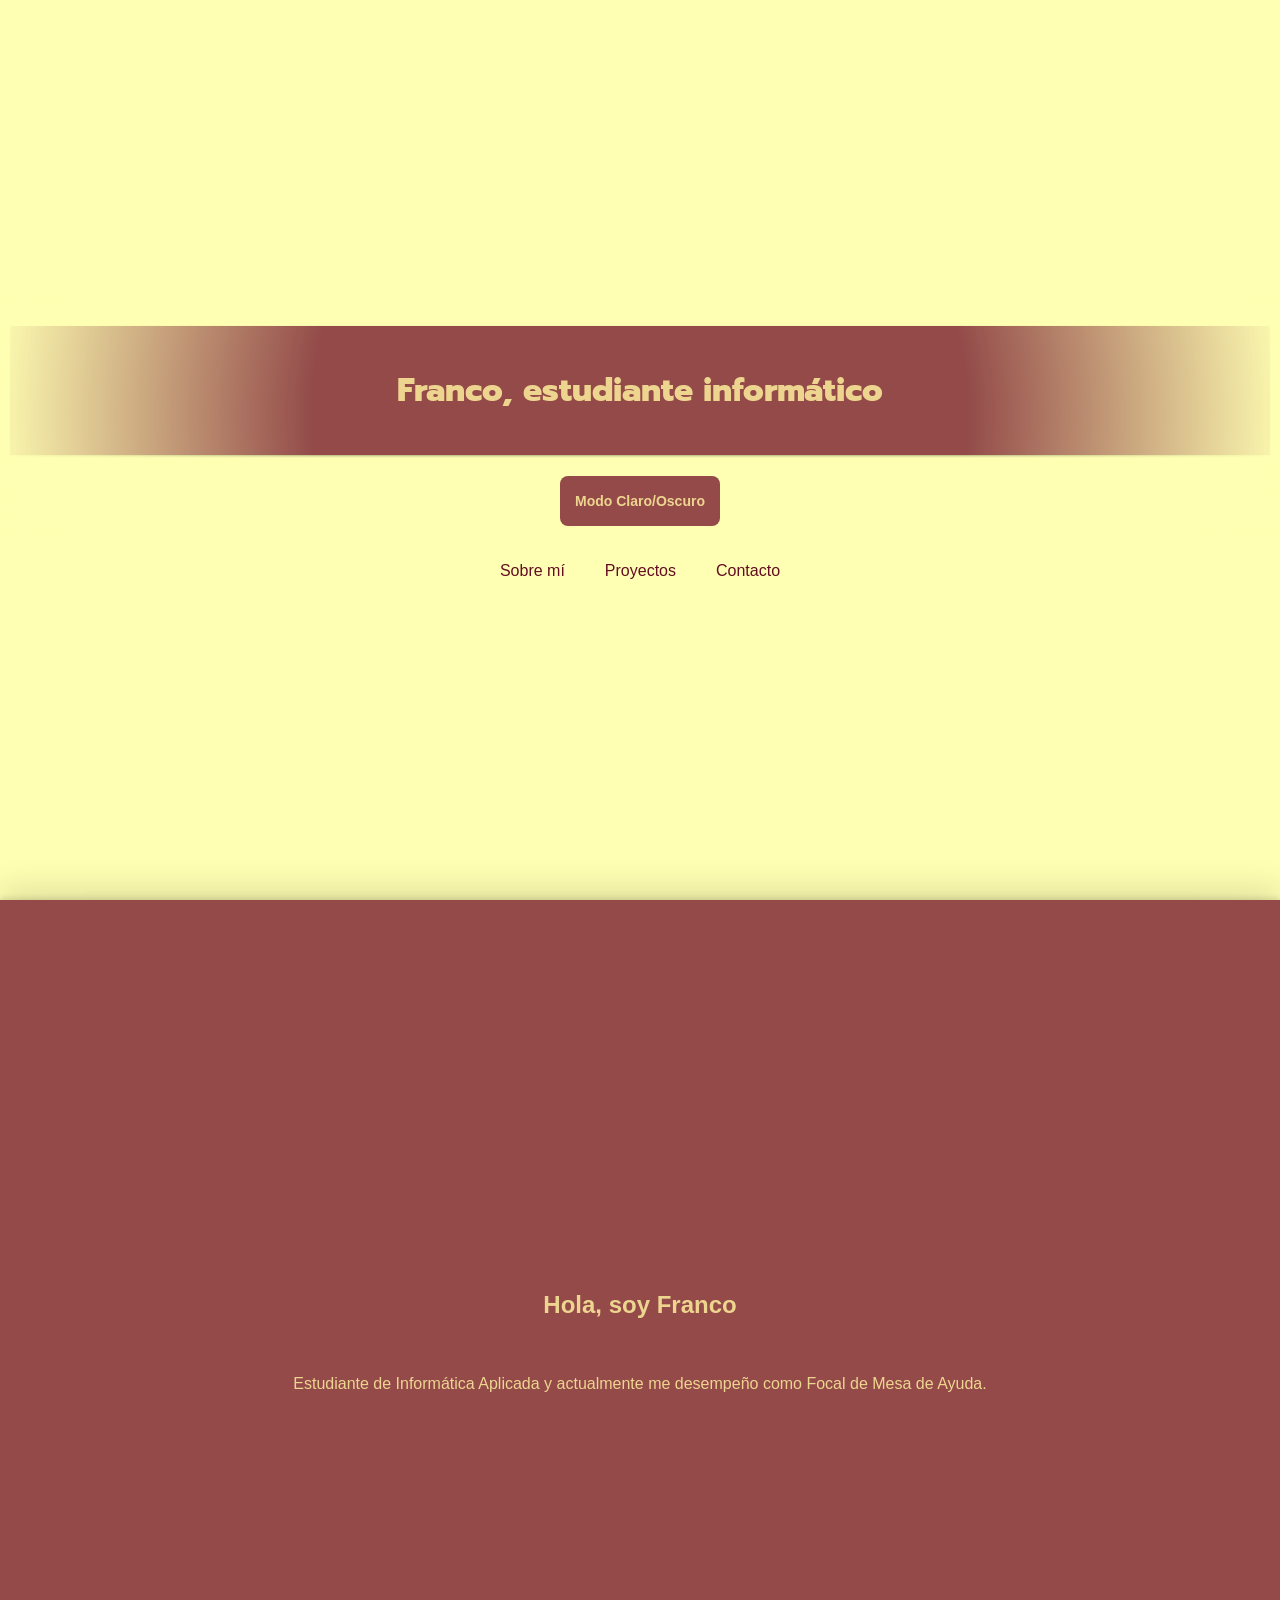
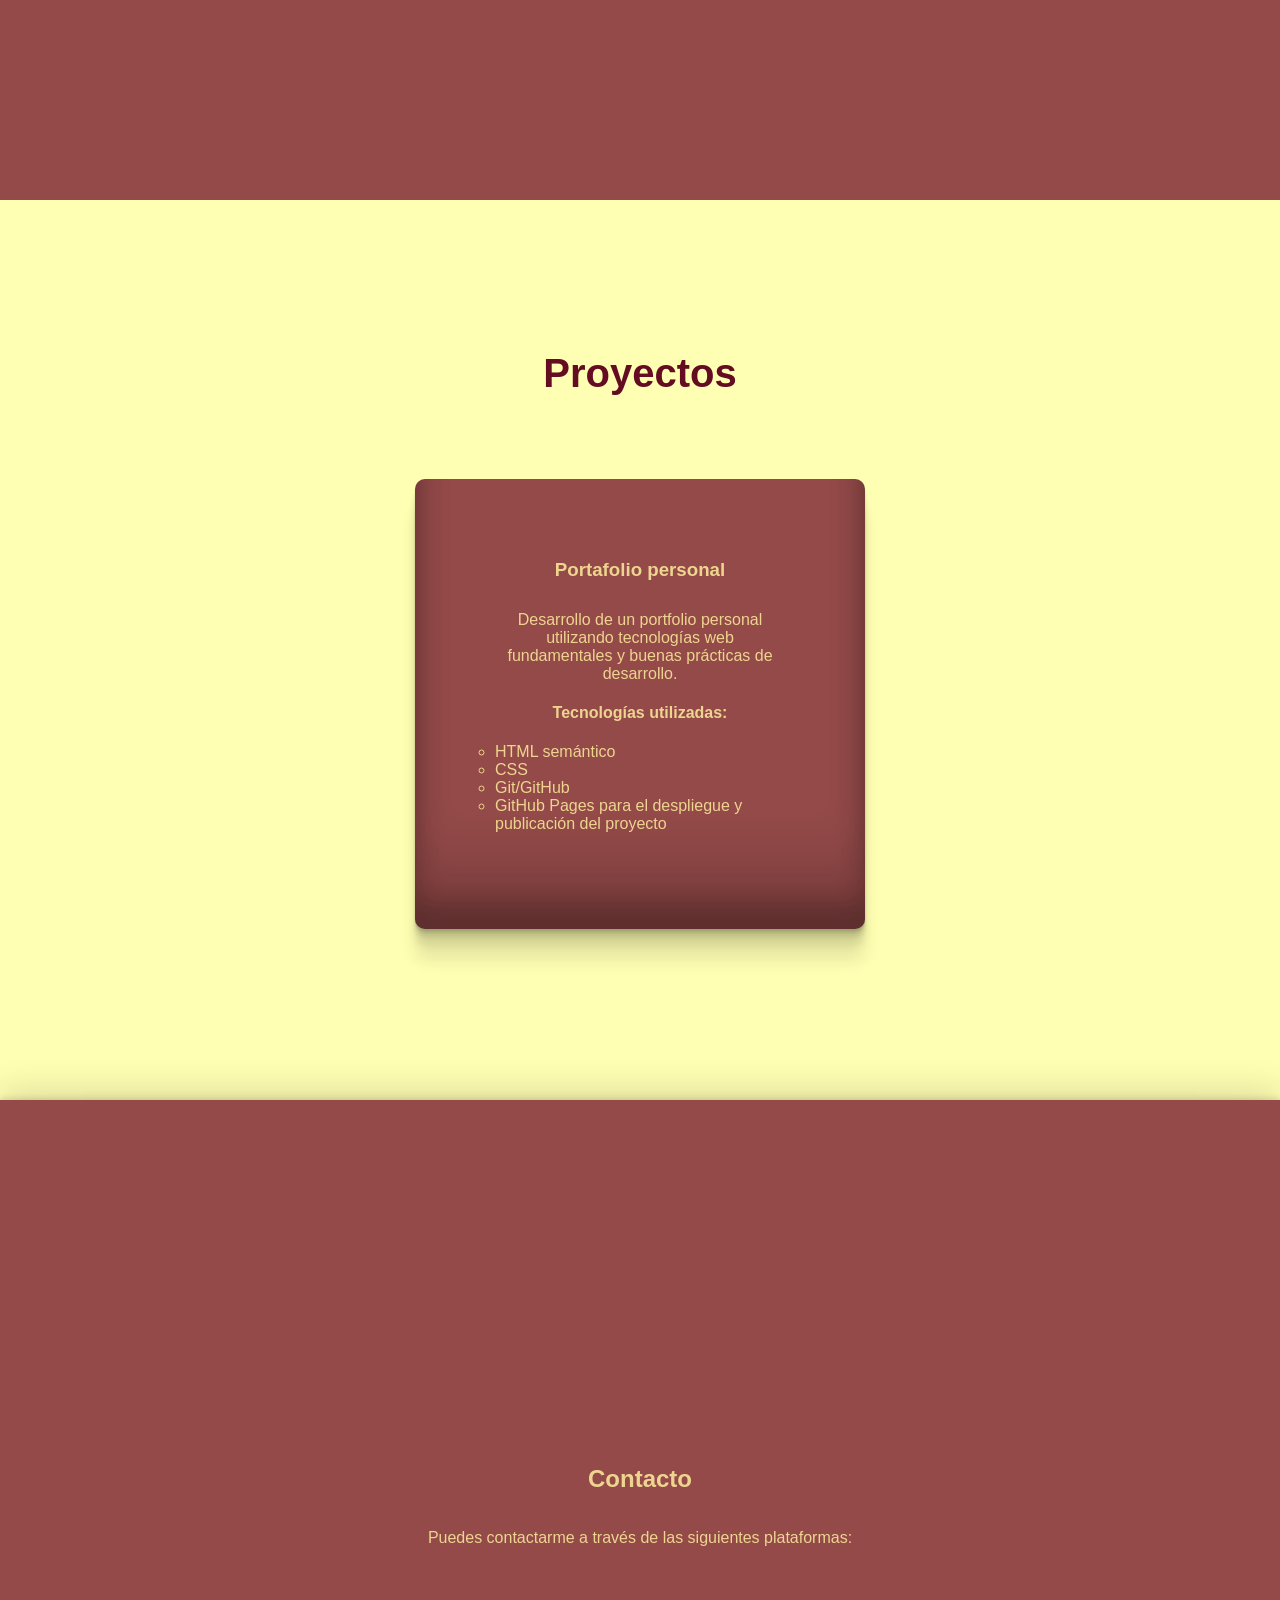
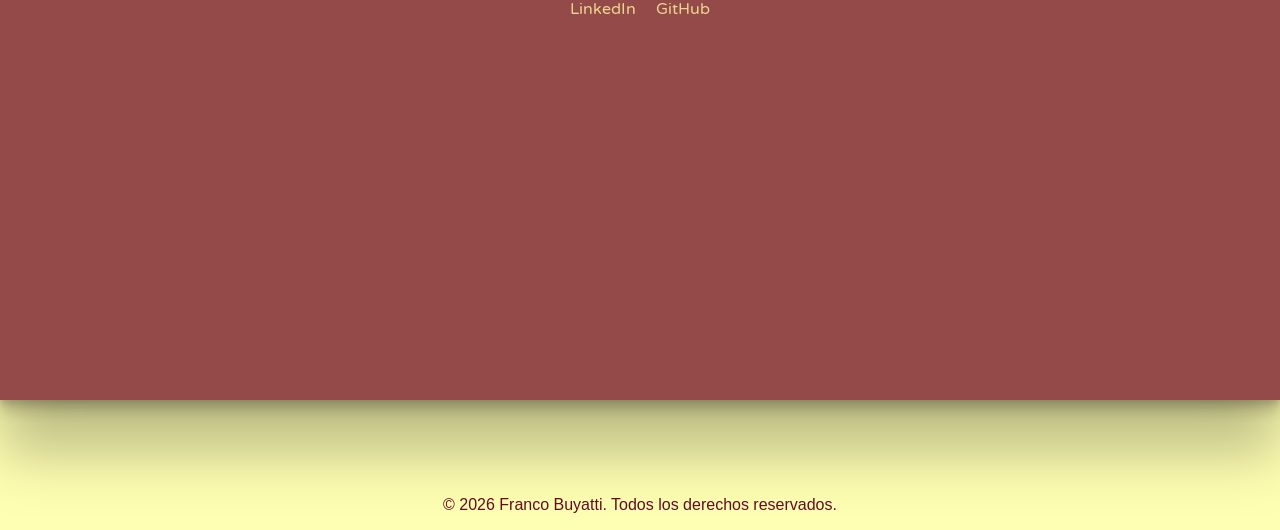
==== index.html @ ddf2a50f "Cambio de paleta de colores, posiciones staticas para secciones" ====
<!DOCTYPE html>
<html lang="es">

<head>
    <meta charset="UTF-8">
    <meta name="viewport" content="width=device-width, initial-scale=1.0">
    <title>FBuya</title>
    <link rel="stylesheet" href="https://cdnjs.cloudflare.com/ajax/libs/font-awesome/6.4.0/css/all.min.css">
    <link rel="preconnect" href="https://fonts.googleapis.com">
    <link rel="preconnect" href="https://fonts.gstatic.com" crossorigin>
    <link href="https://fonts.googleapis.com/css2?family=Prompt:ital,wght@0,100;0,200;0,300;0,400;0,500;0,600;0,700;0,800;0,900;1,100;1,200;1,300;1,400;1,500;1,600;1,700;1,800;1,900&family=Send+Flowers&display=swap" rel="stylesheet">
    
    <link rel="preconnect" href="https://fonts.googleapis.com">
<link rel="preconnect" href="https://fonts.gstatic.com" crossorigin>
<link href="https://fonts.googleapis.com/css2?family=Varela+Round&display=swap" rel="stylesheet">

    <link rel="stylesheet" href="styles.css">
    <script src="script.js" defer></script>
</head>

<body>
    <div class="inicio">
        <header>
            <h1>Franco, estudiante informático</h1>
            <button id="claro-oscuro">Modo Claro/Oscuro</button>
        </header>
        <nav class="nav">
            <ul class="nav-links">
                <li><a href="#about">Sobre mí</a></li>
                <li><a href="#projects">Proyectos</a></li>
                <li><a href="#contact">Contacto</a></li>
            </ul>
        </nav>
    </div>
    <main>
        <div class="sobre-mi">
            <section id="about">
                <h2>Hola, soy Franco</h2>
                <p>Estudiante de Informática Aplicada y actualmente me desempeño como Focal de Mesa de Ayuda.</p>
            </section>
        </div>

        <section id="projects">
                <h2>Proyectos</h2>
            <article class="project">
                <h3>Portafolio personal</h3>
                <p>Desarrollo de un portfolio personal utilizando tecnologías web fundamentales y buenas prácticas de desarrollo.</p>
                <h4>Tecnologías utilizadas:</h4>
                <ul class="lista-tecnologias">
                    <li>HTML semántico</li>
                    <li>CSS</li>
                    <li>Git/GitHub</li> 
                    <li>GitHub Pages para el despliegue y publicación del proyecto</li>
                </ul>
            </article>
        </section>

        <section id="contact">
            <h2>Contacto</h2>
            <p>Puedes contactarme a través de las siguientes plataformas:</p>
            <ul class="contact-links">
                <li><a href="https://www.linkedin.com/in/francobuyatti/" target="_blank" rel="noopener noreferrer" > LinkedIn</a></li>
                <li><a href="https://github.com/FBuya" target="_blank" rel="noopener noreferrer"> GitHub</a></li>
            </ul>
        </section>
    </main>
    <footer>
        <p>&copy; 2026 Franco Buyatti. Todos los derechos reservados.</p>
    </footer>
</body>

</html>
---- styles.css ----
*,
*::before,
*::after {
    box-sizing: border-box;
}

:root{
    --verde-medio: #934A49;
    --verde-oscuro: #934A49;
    --verde-muy-oscuro: #640C22;
    
    --color-fondo: #FFFFB3;
    --color-texto: #EED58F;
}

.varela-round-regular {
  font-family: "Varela Round", sans-serif;
  font-weight: 400;
  font-style: normal;
}

html{
    scroll-behavior:smooth;
}

body::-webkit-scrollbar {
    width: 7px;
}

body::-webkit-scrollbar-thumb {
    background: var(--verde-oscuro);
    
}

body {
    font-family: "Helvetica Neue", Helvetica, Arial, sans-serif;
    margin: 0;
    background-color: var(--color-fondo);
    color: var(--color-texto);
}

body.modo-oscuro {
    --color-fondo: #241415;
    --color-texto: #EED58F;

    --verde-medio: #74383A;
    --verde-oscuro: #4F2027;
    --verde-muy-oscuro: #EED58F;
}


/* CSS */
#claro-oscuro {
  background-color: var(--verde-medio);
  border-radius: 8px;
  border-width: 0;
  color: var(--color-texto);
  cursor: pointer;
  display: inline-block;
  font-size: 14px;
  font-weight: 600;
  line-height: 20px;
  list-style: none;
  margin: 0;
  padding: 15px;
  text-align: center;
  transition: all 200ms;
  vertical-align: baseline;
  white-space: nowrap;
  user-select: none;
  -webkit-user-select: none;
  touch-action: manipulation;
}

.inicio{
    display: flex;
    flex-direction: column;
    justify-content: center;
    min-height: 100vh;
    position: sticky;
    top: 0;
    z-index: 1;
    
}

header h1{
    font-family: "Prompt", sans-serif;
    font-weight: 800;
    font-style: normal;
    box-shadow: rgba(0, 0, 0, 0.12) 0px 1px 3px, rgba(0, 0, 0, 0.24) 0px 1px 2px;
    border-radius: 0px;
    padding: 40px;
    background-color: var(--verde-medio);
    width: 100%;
}



header {
    padding: 10px;
    text-align: center;
    

    backdrop-filter: blur(2px); /*Desenfoque del fondo*/
    -webkit-backdrop-filter: blur(2px); /*Desenfoque del fondo para Safari*/
    -webkit-mask-image: radial-gradient(circle, black 50%, transparent 100%);
    mask-image: radial-gradient(circle, black 50%, transparent 100%);
    
}

nav ul {
    display: flex;
    justify-content: center;
    gap: 20px;
    padding: 0;
    list-style-type: none;
}

nav li {
    align-items: center;
    padding: 10px;
    transition: .18s ease;
    a{
        color: var(--verde-muy-oscuro);
    }
}

nav li:hover {
    transform: scale(1.05);
}

a{
    text-decoration: none;
    color: var(--color-texto);
}

/* Targeta */

.sobre-mi{
    display: flex;
    flex-direction: column;
    align-items: center;
    width: 100%;
    box-shadow: rgba(0, 0, 0, 0.25) 0px 54px 55px, rgba(0, 0, 0, 0.12) 0px -12px 30px, rgba(0, 0, 0, 0.12) 0px 4px 6px, rgba(0, 0, 0, 0.17) 0px 12px 13px, rgba(0, 0, 0, 0.09) 0px -3px 5px;
    background-color: var(--verde-medio);
    position: sticky;
    top: 0;
    z-index: 2;

}

#about{
    display: flex;
    flex-direction: column;
    align-items: center;
    justify-content: center;
    min-height: 100vh;
    text-align: center;
    
    
}

#about p{
    padding: 20px;
}

#projects{
    display: flex;
    flex-direction: column;
    align-items: center;
    justify-content: center;
    min-height: 100vh;
    background-color: var(--color-fondo);
    position: sticky;
    top: 0;
    z-index: 3;
    h2{
        font-size:40px;
        color: var(--verde-muy-oscuro);
    }
    
}

#projects .project {
    text-align: center;
    margin: 50px;
    padding: 80px;
    border-radius: 10px;
    box-shadow: rgba(0, 0, 0, 0.17) 0px -23px 25px 0px inset, rgba(0, 0, 0, 0.15) 0px -36px 30px 0px inset, rgba(0, 0, 0, 0.1) 0px -79px 40px 0px inset, rgba(0, 0, 0, 0.06) 0px 2px 1px, rgba(0, 0, 0, 0.09) 0px 4px 2px, rgba(0, 0, 0, 0.09) 0px 8px 4px, rgba(0, 0, 0, 0.09) 0px 16px 8px, rgba(0, 0, 0, 0.09) 0px 32px 16px;
    max-width: 450px;
    background-color: var(--verde-medio);
    transform-style: preserve-3d;
    transition: transform 0.2s ease, box-shadow 0.2s ease;
}

#projects .project:hover{
    transform: scale(1.02);
}

#projects h2{
    margin-top: 30px;
}

#projects .project h3 {
    margin-bottom: 30px;
    margin-top: 0;
}

#contact{
    display: flex;
    flex-direction: column;
    align-items: center;
    justify-content: center;
    text-align: center;
    min-height: 100vh;
    box-shadow: rgba(0, 0, 0, 0.25) 0px 54px 55px, rgba(0, 0, 0, 0.12) 0px -12px 30px, rgba(0, 0, 0, 0.12) 0px 4px 6px, rgba(0, 0, 0, 0.17) 0px 12px 13px, rgba(0, 0, 0, 0.09) 0px -3px 5px;
    background-color: var(--verde-medio);
    position: sticky;
    top: 0;
    z-index: 4;
}

.contact-links {
    display: flex;
    align-items: center;
    justify-content: center;
    list-style-type: none;
    padding: 20px;
}

.contact-links li {
    margin: 0 10px;
    transition: .18s ease;
    font-family: "Varela Round", sans-serif;
    font-weight: 400;
    font-style: normal;
    transition: background-position-x 0.9s linear;

}


.contact-links li:hover{
    transform: scale(1.05);
}

.lista-tecnologias{
    text-align: left;
    list-style-type:circle;
    padding: 0;
}


footer {
    text-align: center;
    padding-top: 80px;
    color: var(--verde-muy-oscuro);
}
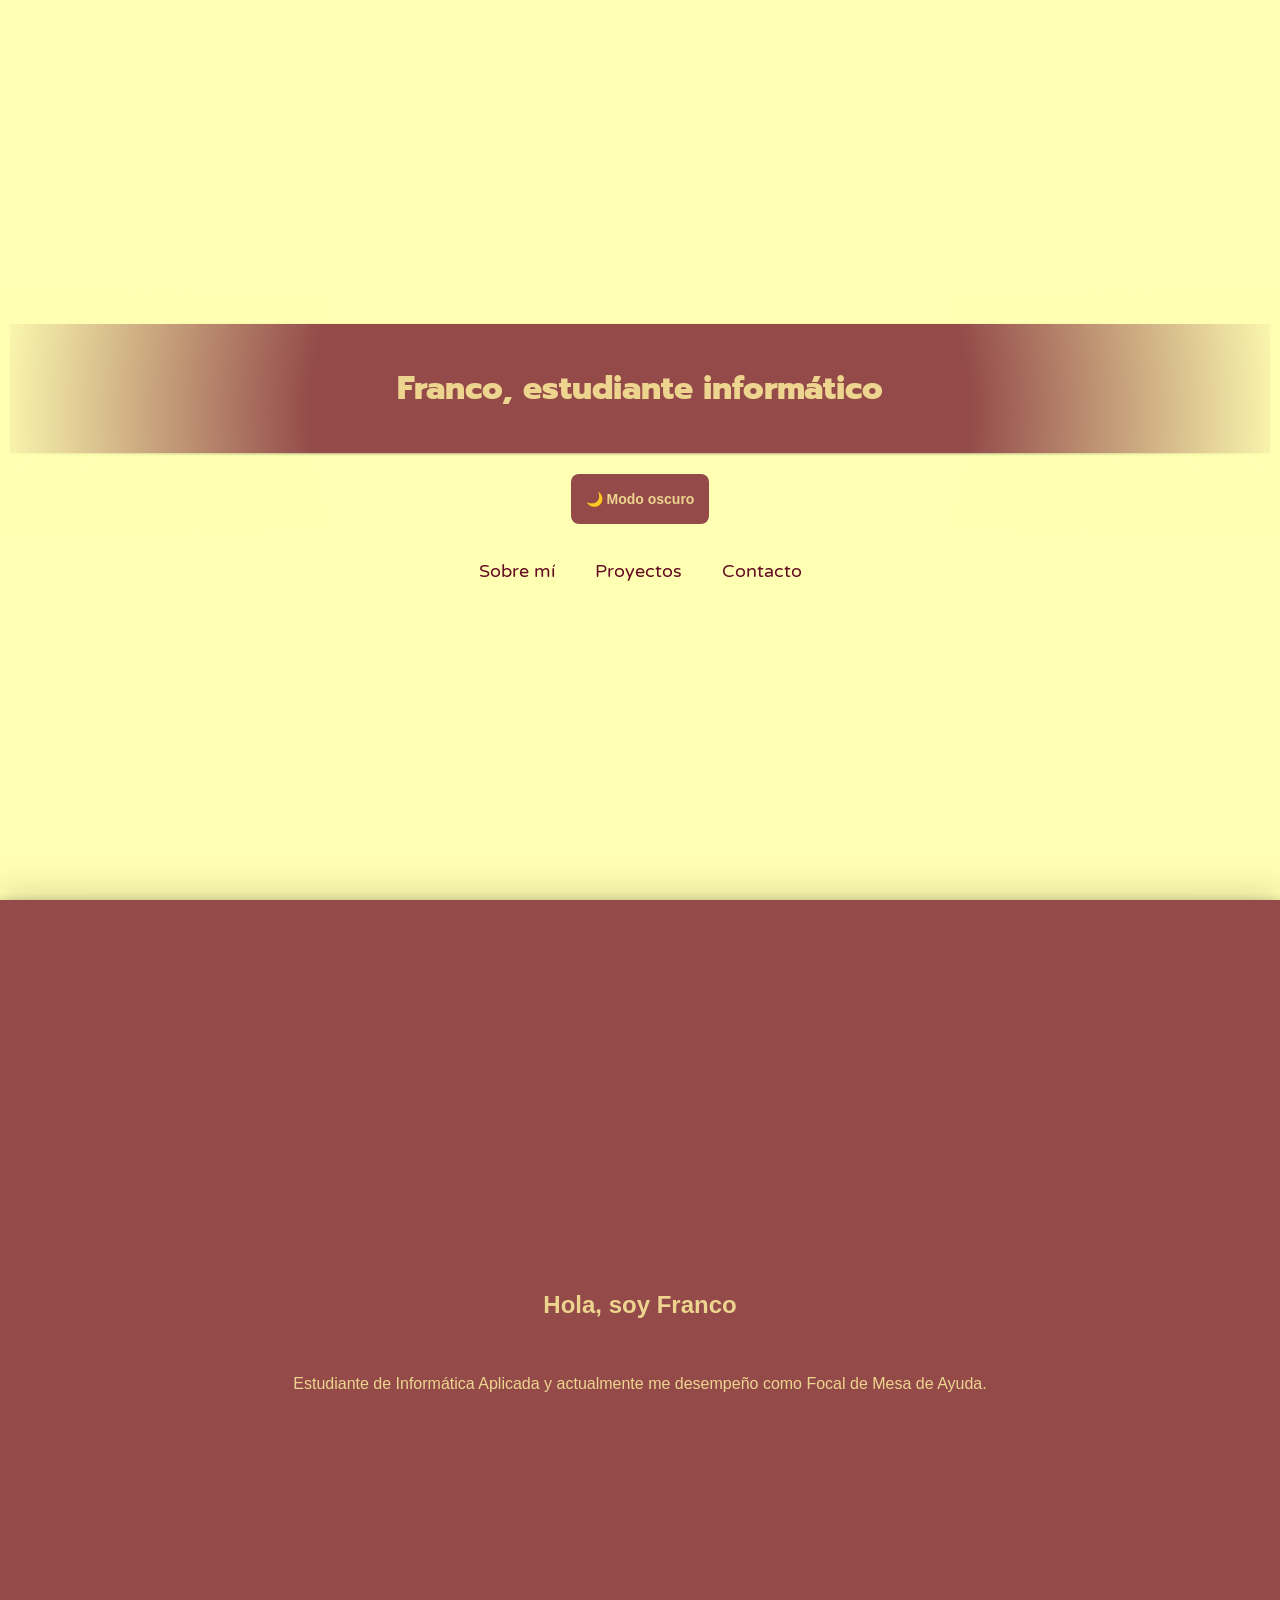
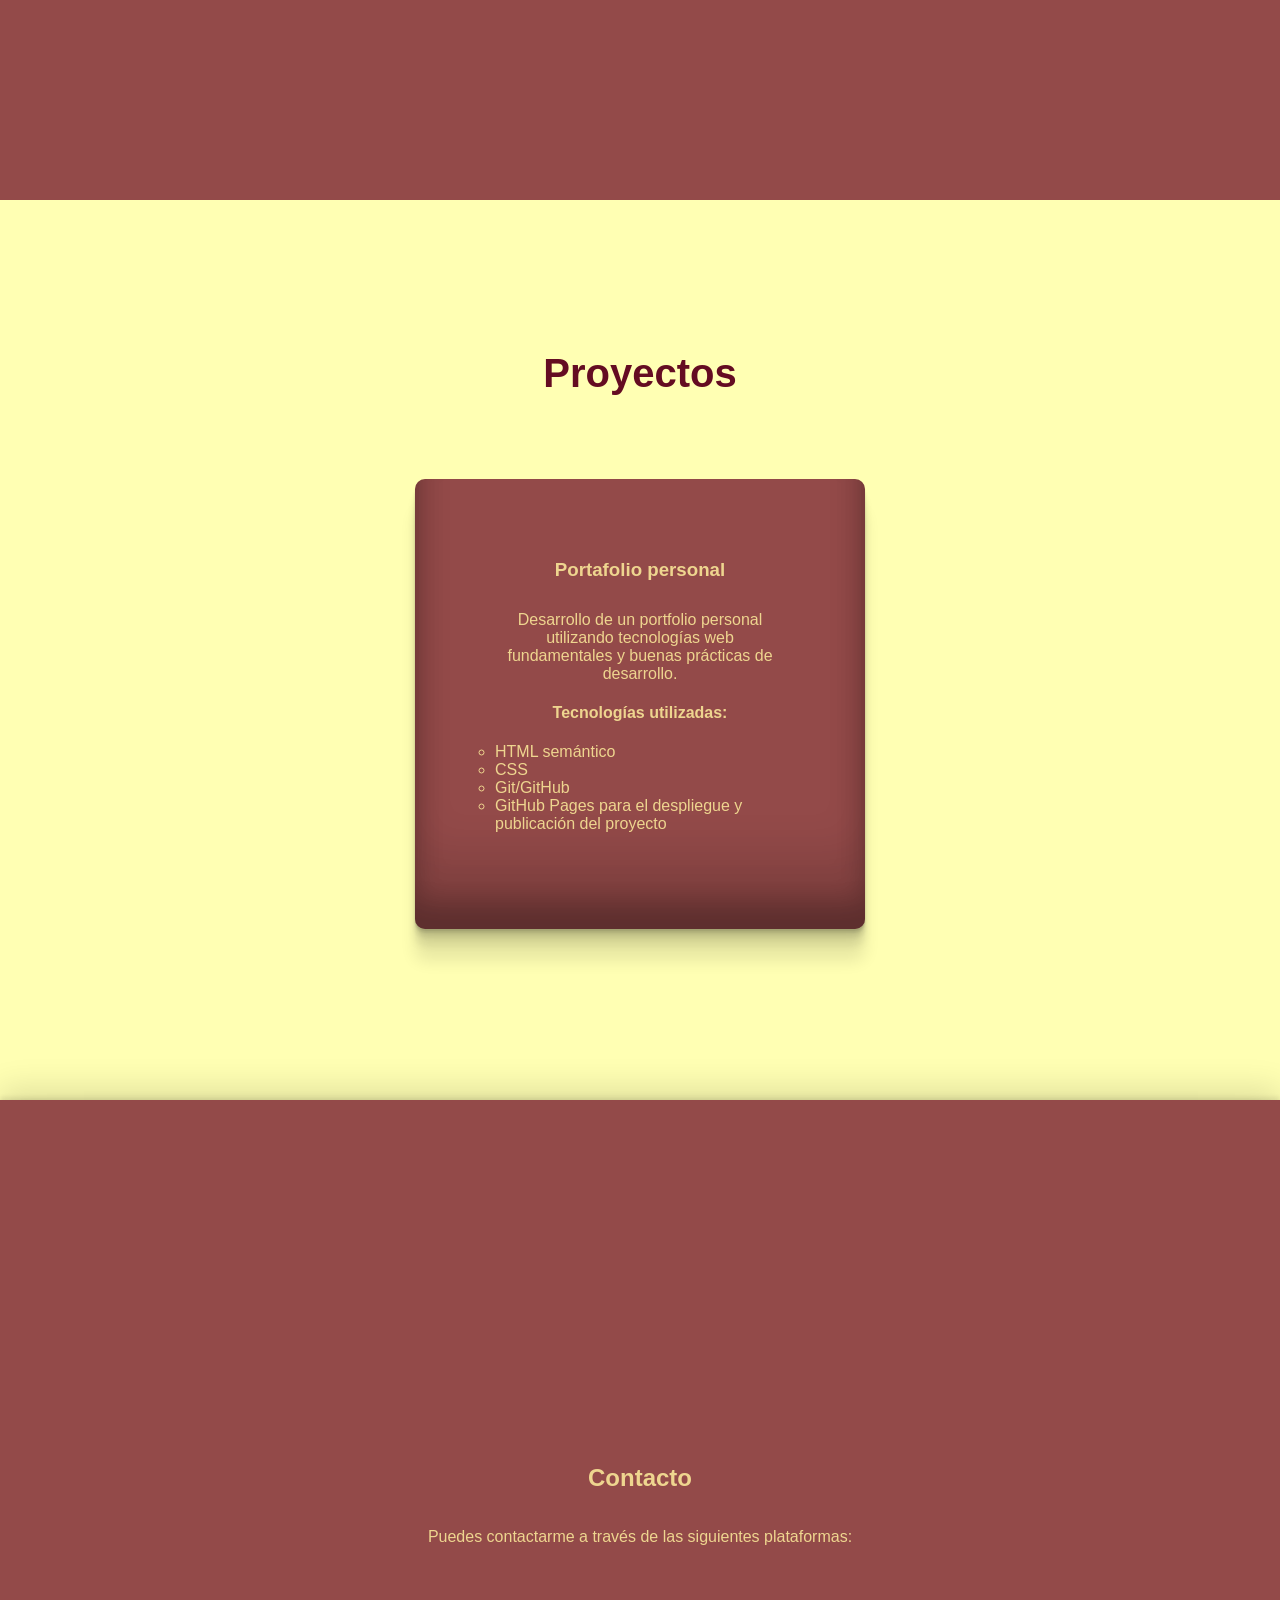
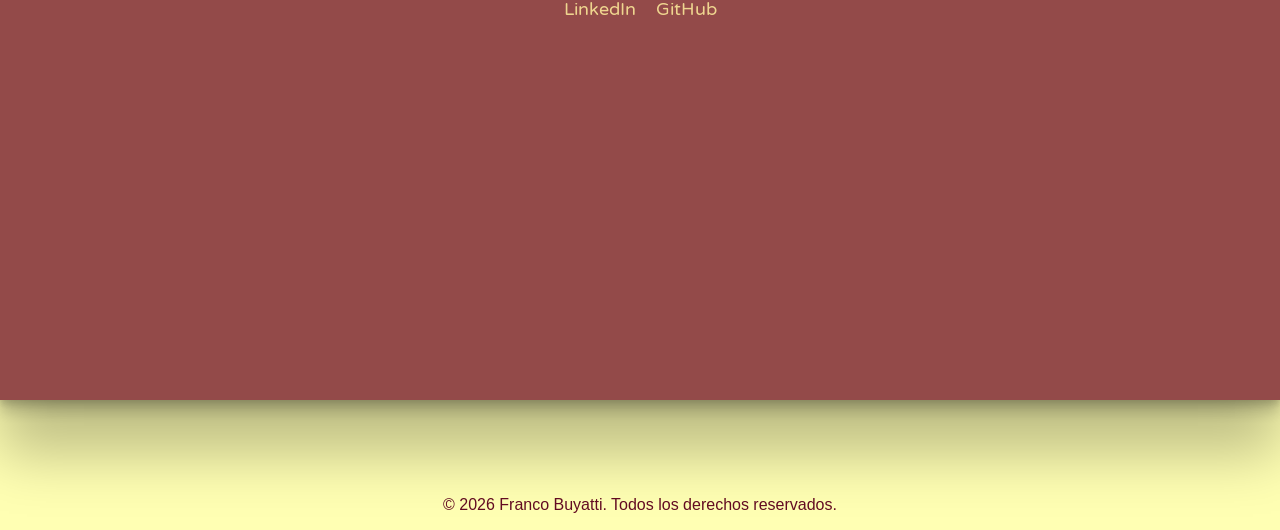
==== commit 44b793e6: "Mejora boton de modo oscuro y correcciones de styles" ====
--- a/index.html
+++ b/index.html
@@ -22,7 +22,7 @@
     <div class="inicio">
         <header>
             <h1>Franco, estudiante informático</h1>
-            <button id="claro-oscuro">Modo Claro/Oscuro</button>
+            <button id="claro-oscuro">🌙 Modo Oscuro</button>
         </header>
         <nav class="nav">
             <ul class="nav-links">
--- a/styles.css
+++ b/styles.css
@@ -117,21 +117,39 @@
 }
 
 nav li {
+    position: relative;
     align-items: center;
     padding: 10px;
-    transition: .18s ease;
-    a{
-        color: var(--verde-muy-oscuro);
-    }
-}
-
-nav li:hover {
-    transform: scale(1.05);
+}
+
+nav li::after {
+    content: "";
+    position: absolute;
+
+    bottom: 0;
+    left: 50%;
+    
+    width: 0;
+    height: 3px;
+
+    background-color: var(--verde-muy-oscuro);
+
+    transform: translateX(-50%);
+    transition: width 0.3s ease;
+}
+
+
+nav li:hover::after {
+    width: 100%;
 }
 
 a{
     text-decoration: none;
-    color: var(--color-texto);
+    color: var(--verde-muy-oscuro);
+    font-family: "Varela Round", sans-serif;
+    font-weight: 400;
+    font-style: normal;
+    font-size: 18px;
 }
 
 /* Targeta */
@@ -235,7 +253,10 @@
     font-weight: 400;
     font-style: normal;
     transition: background-position-x 0.9s linear;
-
+}
+
+.contact-links li a{
+    color: var(--color-texto);
 }
 
 
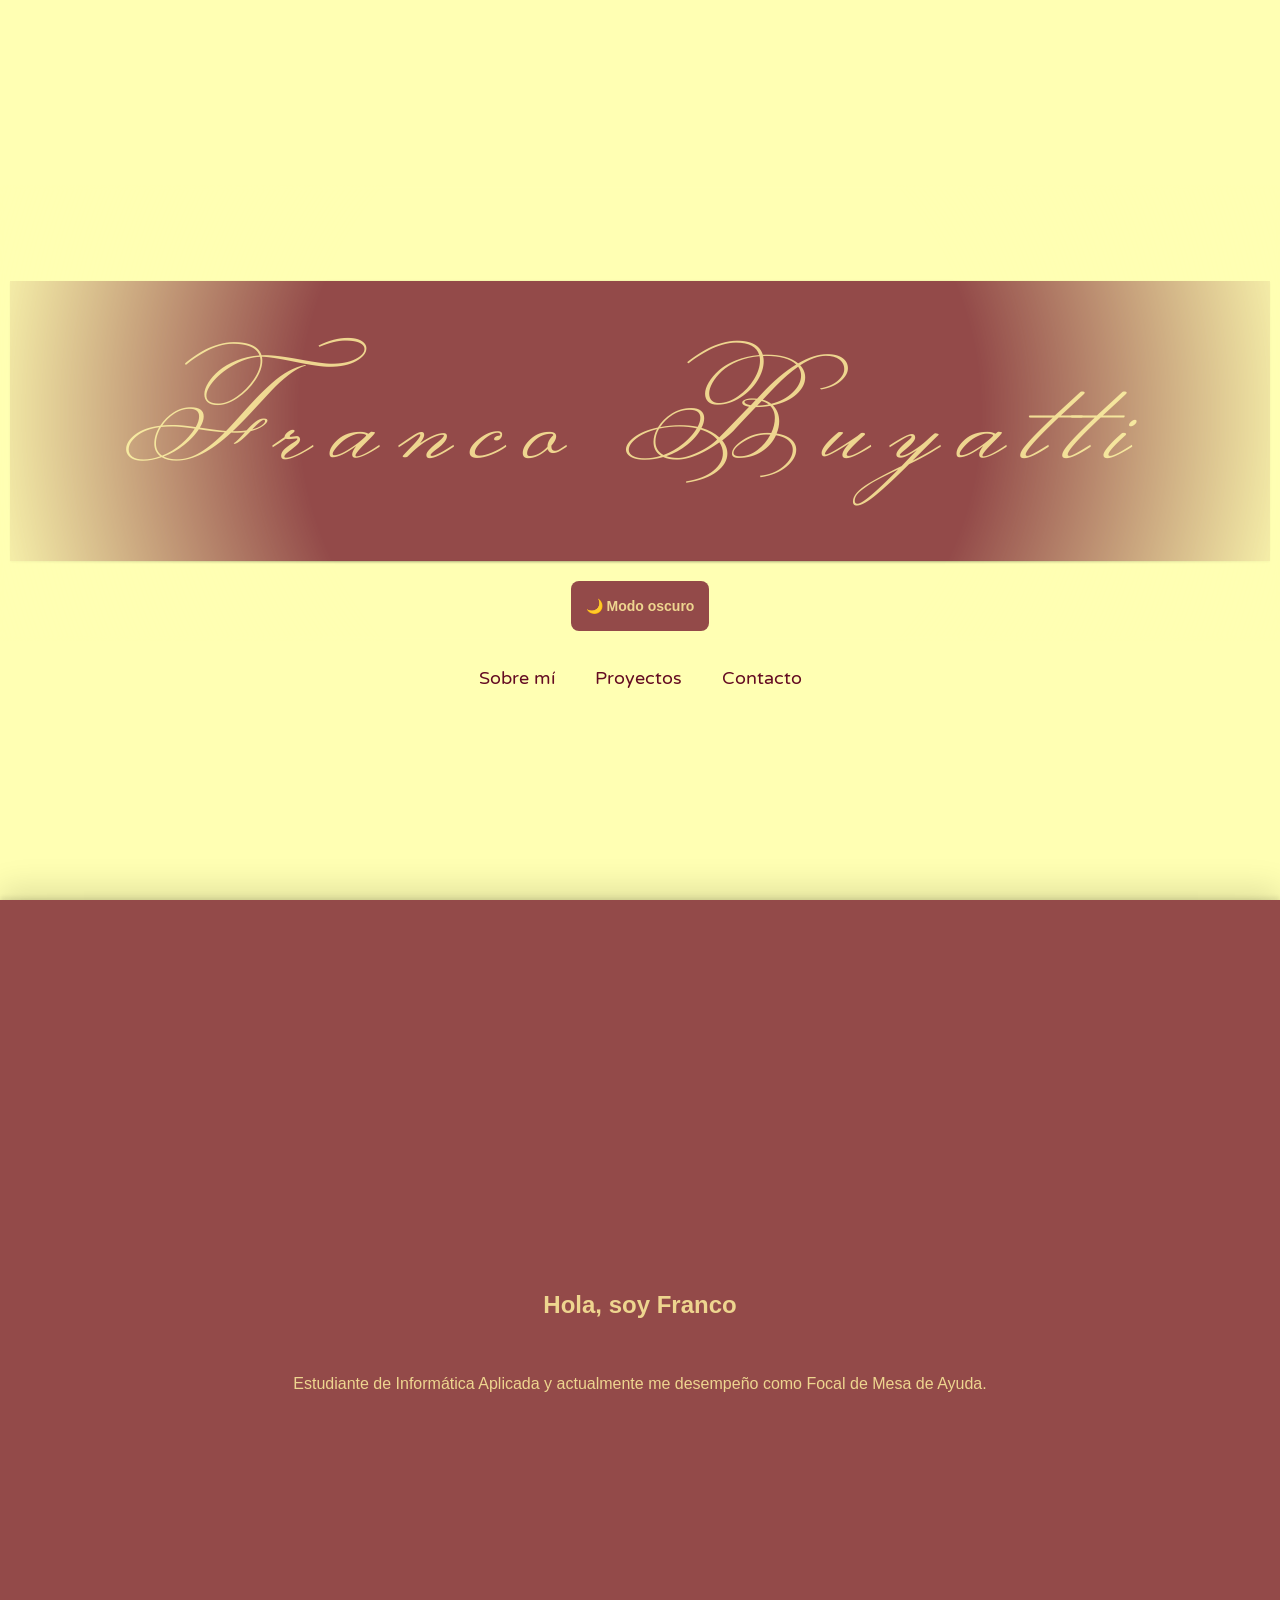
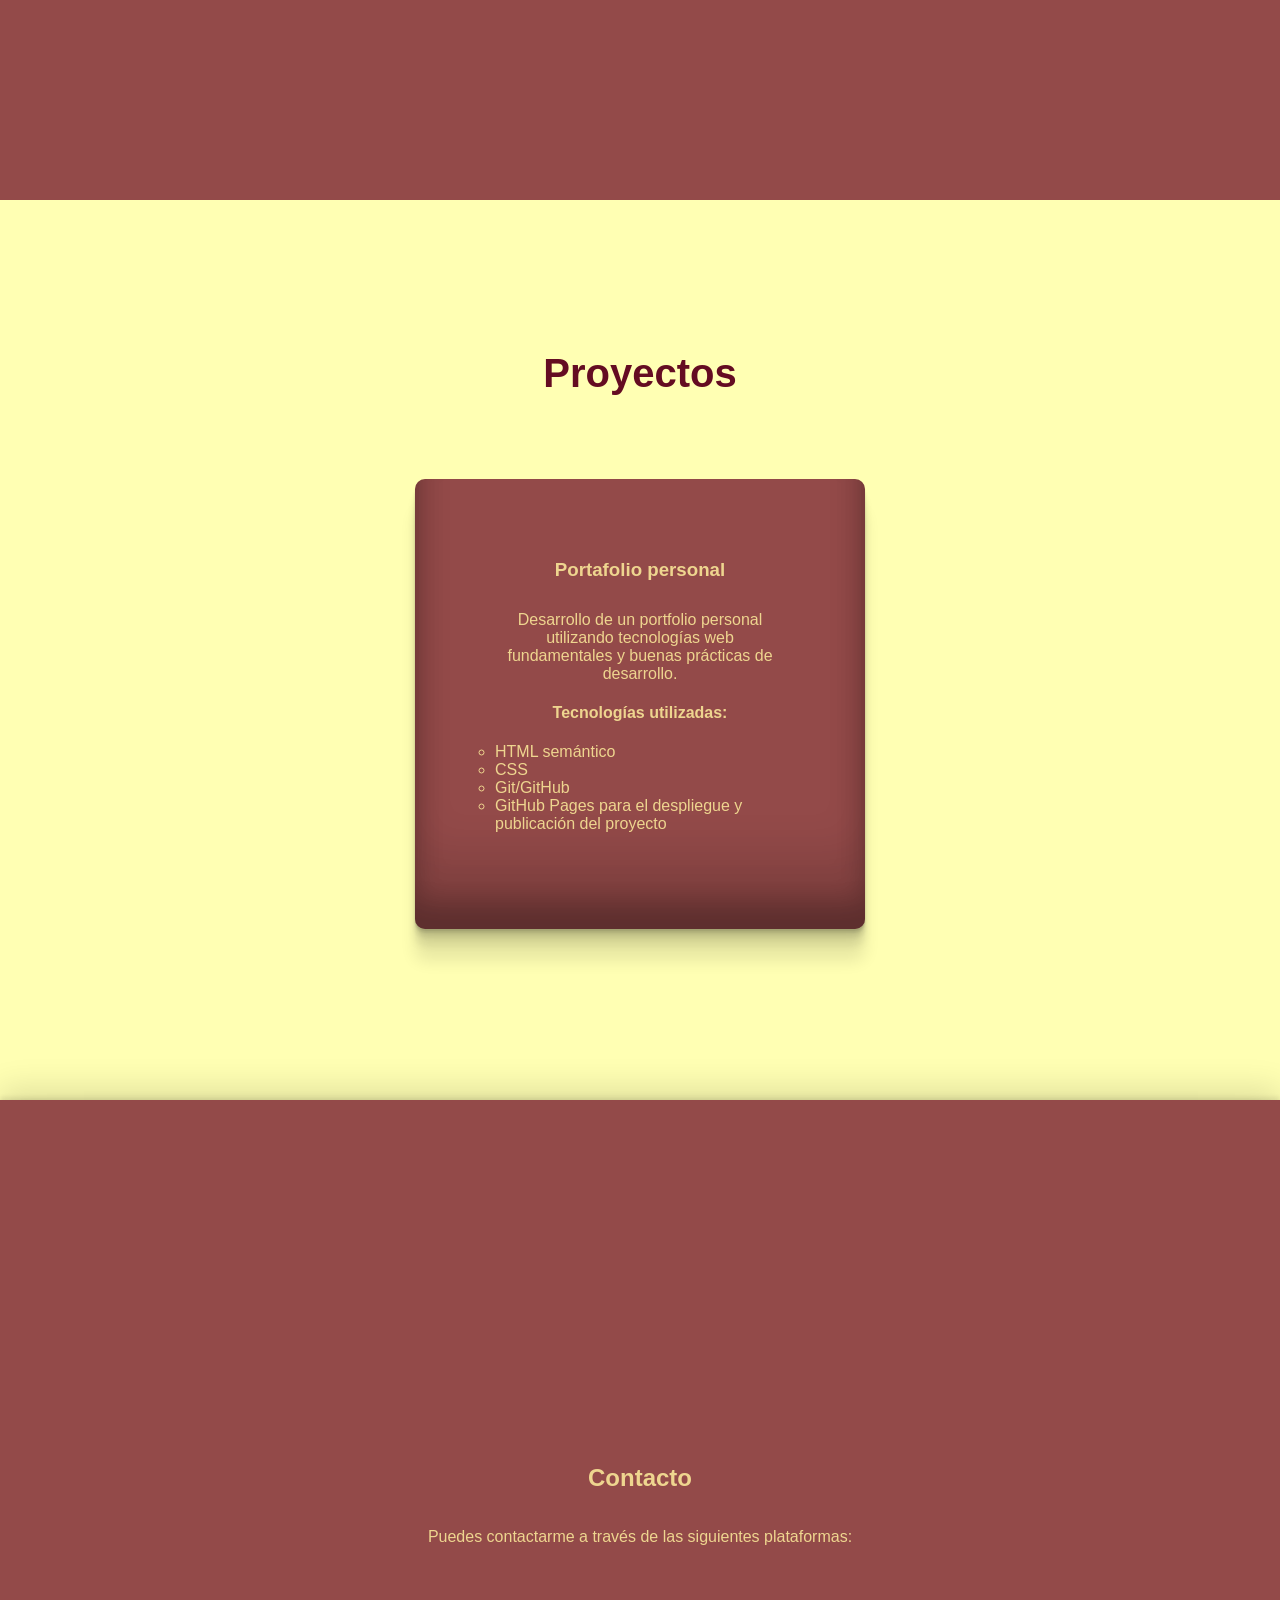
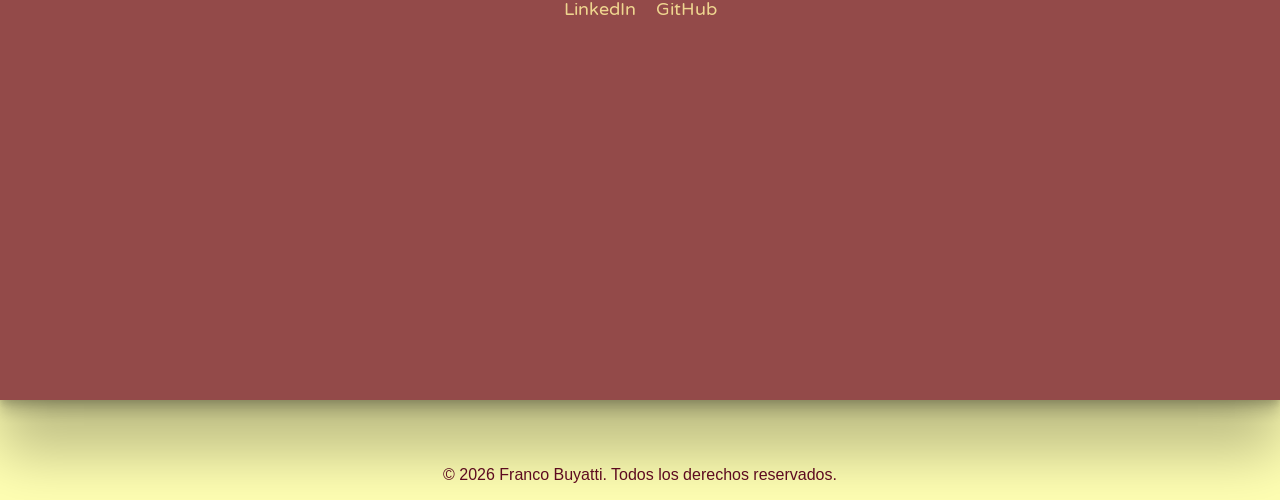
==== commit e7e45672: "Cambio de funte de titulo y corrección" ====
--- a/index.html
+++ b/index.html
@@ -9,10 +9,10 @@
     <link rel="preconnect" href="https://fonts.googleapis.com">
     <link rel="preconnect" href="https://fonts.gstatic.com" crossorigin>
     <link href="https://fonts.googleapis.com/css2?family=Prompt:ital,wght@0,100;0,200;0,300;0,400;0,500;0,600;0,700;0,800;0,900;1,100;1,200;1,300;1,400;1,500;1,600;1,700;1,800;1,900&family=Send+Flowers&display=swap" rel="stylesheet">
+    <link href="https://fonts.googleapis.com/css2?family=Varela+Round&display=swap" rel="stylesheet">
+    <link href="https://fonts.googleapis.com/css2?family=Miss+Fajardose&display=swap" rel="stylesheet">
+    <link href="https://fonts.googleapis.com/css2?family=Monsieur+La+Doulaise&display=swap" rel="stylesheet">
     
-    <link rel="preconnect" href="https://fonts.googleapis.com">
-<link rel="preconnect" href="https://fonts.gstatic.com" crossorigin>
-<link href="https://fonts.googleapis.com/css2?family=Varela+Round&display=swap" rel="stylesheet">
 
     <link rel="stylesheet" href="styles.css">
     <script src="script.js" defer></script>
@@ -21,7 +21,7 @@
 <body>
     <div class="inicio">
         <header>
-            <h1>Franco, estudiante informático</h1>
+            <h1>Franco  Buyatti</h1>
             <button id="claro-oscuro">🌙 Modo Oscuro</button>
         </header>
         <nav class="nav">
--- a/styles.css
+++ b/styles.css
@@ -77,21 +77,25 @@
     flex-direction: column;
     justify-content: center;
     min-height: 100vh;
-    position: sticky;
     top: 0;
     z-index: 1;
     
 }
 
+
+
 header h1{
-    font-family: "Prompt", sans-serif;
-    font-weight: 800;
+    font-family: "Monsieur La Doulaise", cursive;
+    font-size: 8rem;
+    font-weight: 100;
+    letter-spacing: 20px;
     font-style: normal;
     box-shadow: rgba(0, 0, 0, 0.12) 0px 1px 3px, rgba(0, 0, 0, 0.24) 0px 1px 2px;
     border-radius: 0px;
     padding: 40px;
     background-color: var(--verde-medio);
     width: 100%;
+    margin-bottom: 20px;
 }
 
 
@@ -273,6 +277,6 @@
 
 footer {
     text-align: center;
-    padding-top: 80px;
+    padding-top: 50px;
     color: var(--verde-muy-oscuro);
 }
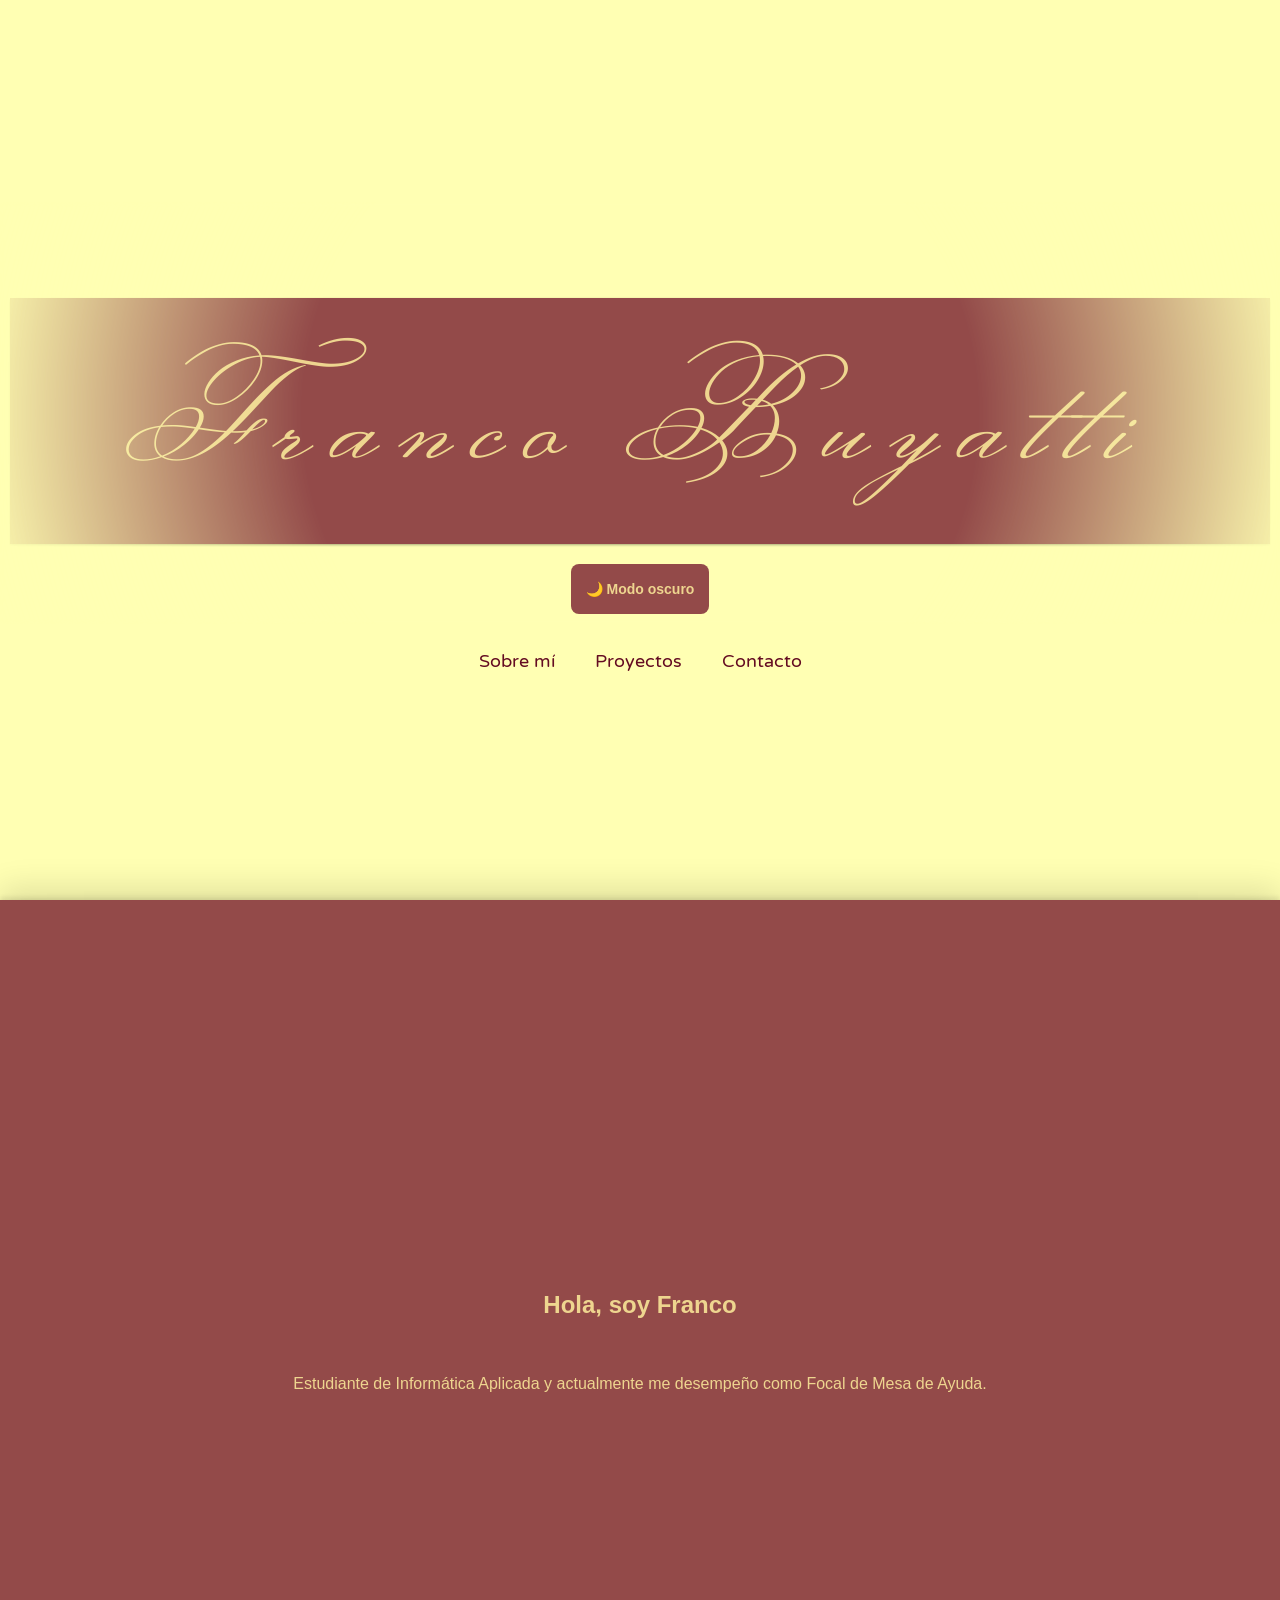
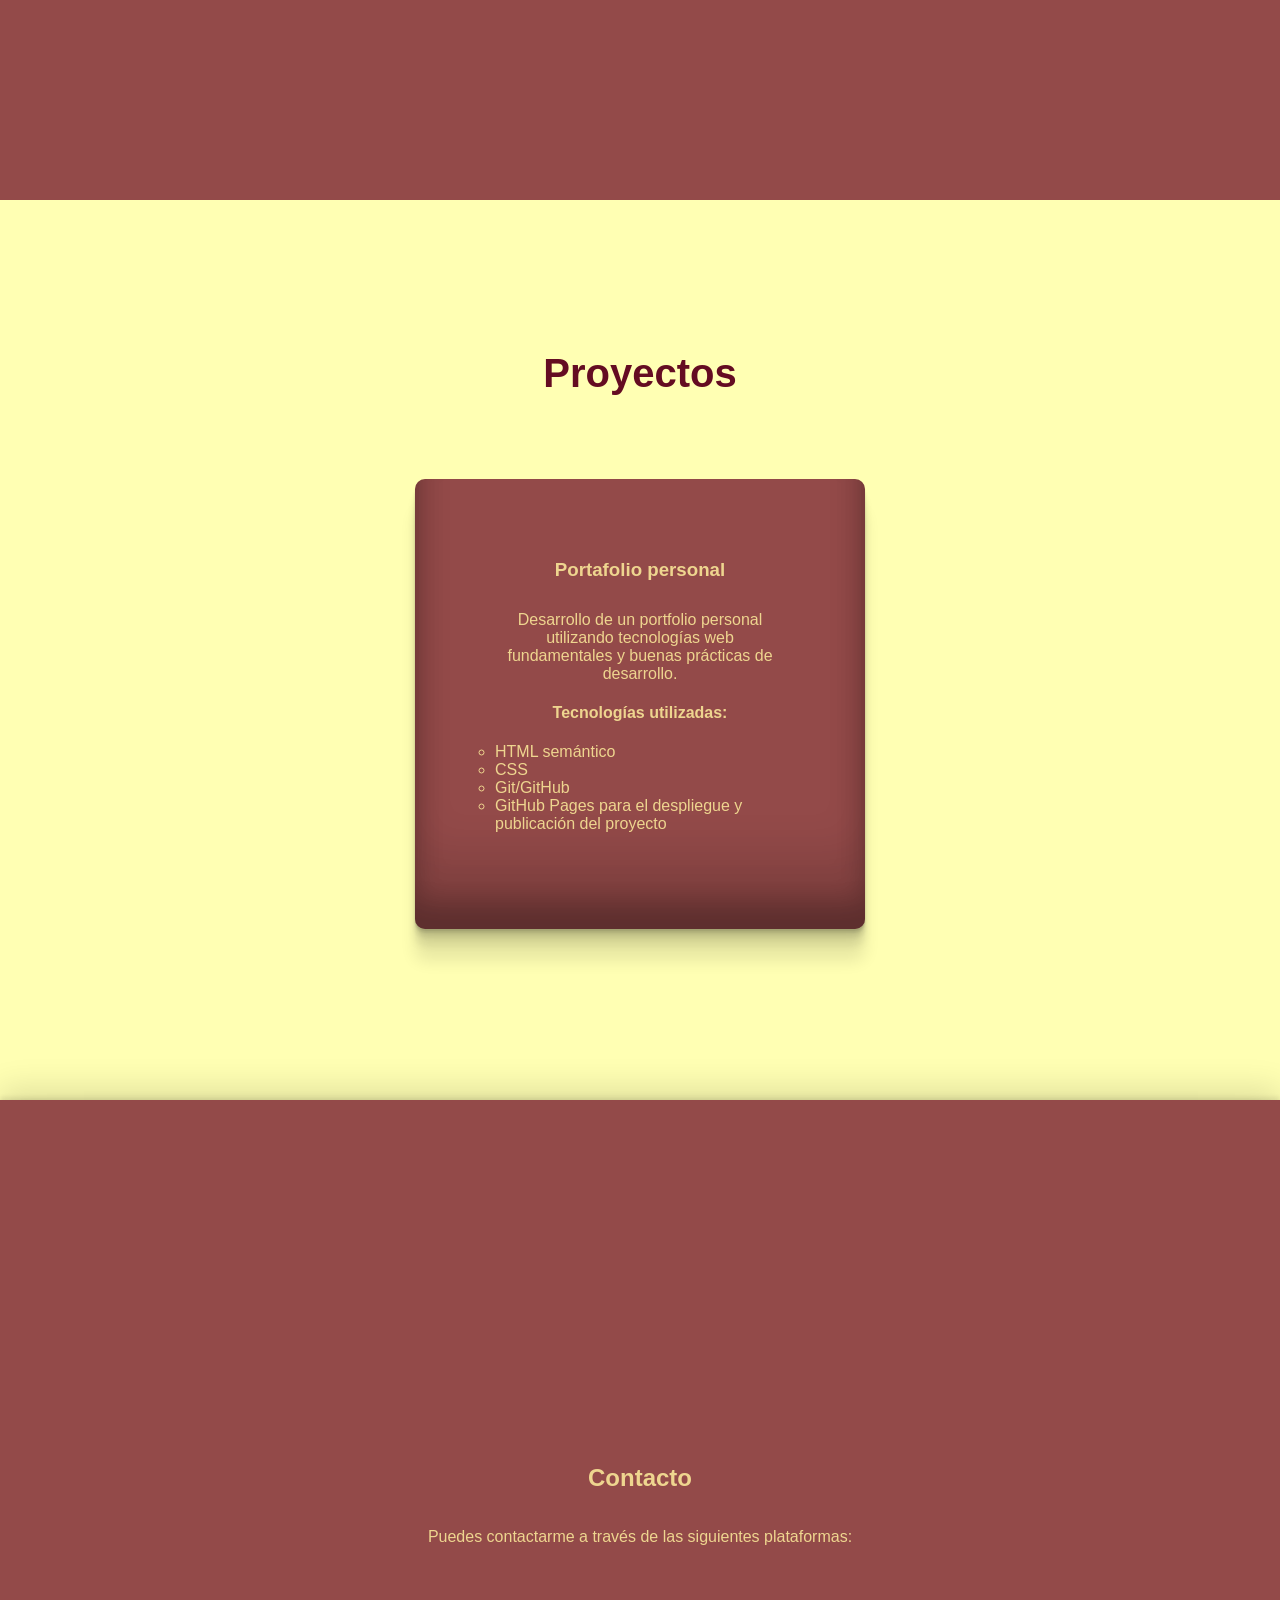
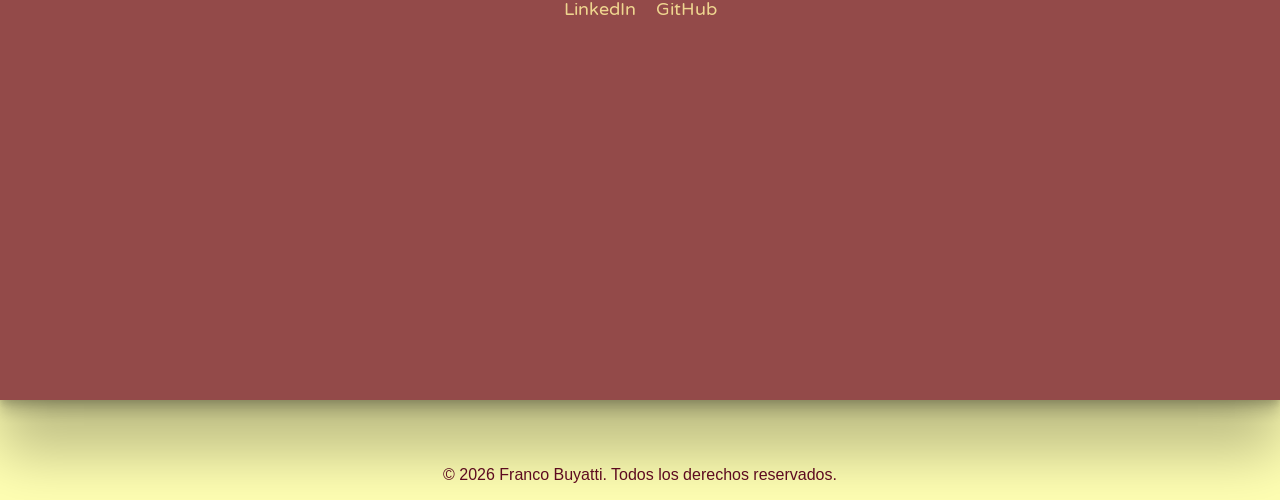
==== commit 6ad255fc: "ForEach para todas las tarjetas de proyectos en el JS, cambios en el css (mejoras) y html mejoras" ====
--- a/index.html
+++ b/index.html
@@ -8,11 +8,14 @@
     <link rel="stylesheet" href="https://cdnjs.cloudflare.com/ajax/libs/font-awesome/6.4.0/css/all.min.css">
     <link rel="preconnect" href="https://fonts.googleapis.com">
     <link rel="preconnect" href="https://fonts.gstatic.com" crossorigin>
-    <link href="https://fonts.googleapis.com/css2?family=Prompt:ital,wght@0,100;0,200;0,300;0,400;0,500;0,600;0,700;0,800;0,900;1,100;1,200;1,300;1,400;1,500;1,600;1,700;1,800;1,900&family=Send+Flowers&display=swap" rel="stylesheet">
-    <link href="https://fonts.googleapis.com/css2?family=Varela+Round&display=swap" rel="stylesheet">
-    <link href="https://fonts.googleapis.com/css2?family=Miss+Fajardose&display=swap" rel="stylesheet">
-    <link href="https://fonts.googleapis.com/css2?family=Monsieur+La+Doulaise&display=swap" rel="stylesheet">
+    <link href="https://fonts.googleapis.com/css2?family=Monsieur+La+Doulaise&family=Varela+Round&display=block" rel="stylesheet">
     
+
+    <script>
+    if (localStorage.getItem("modo-oscuro") === "true") {
+        document.documentElement.classList.add("modo-oscuro");
+    }
+    </script>
 
     <link rel="stylesheet" href="styles.css">
     <script src="script.js" defer></script>
@@ -59,8 +62,8 @@
             <h2>Contacto</h2>
             <p>Puedes contactarme a través de las siguientes plataformas:</p>
             <ul class="contact-links">
-                <li><a href="https://www.linkedin.com/in/francobuyatti/" target="_blank" rel="noopener noreferrer" > LinkedIn</a></li>
-                <li><a href="https://github.com/FBuya" target="_blank" rel="noopener noreferrer"> GitHub</a></li>
+                <li><a href="https://www.linkedin.com/in/francobuyatti/" aria-hidden="true" target="_blank" rel="noopener noreferrer" > LinkedIn</a></li>
+                <li><a href="https://github.com/FBuya" aria-hidden="true" target="_blank" rel="noopener noreferrer"> GitHub</a></li>
             </ul>
         </section>
     </main>
--- a/styles.css
+++ b/styles.css
@@ -5,9 +5,9 @@
 }
 
 :root{
-    --verde-medio: #934A49;
-    --verde-oscuro: #934A49;
-    --verde-muy-oscuro: #640C22;
+    --rojo-terracota-medio: #934A49;
+    --rojo-terracota-oscuro: #934A49;
+    --rojo-terracota-muy-oscuro: #640C22;
     
     --color-fondo: #FFFFB3;
     --color-texto: #EED58F;
@@ -28,7 +28,7 @@
 }
 
 body::-webkit-scrollbar-thumb {
-    background: var(--verde-oscuro);
+    background: var(--rojo-terracota-oscuro);
     
 }
 
@@ -39,19 +39,19 @@
     color: var(--color-texto);
 }
 
-body.modo-oscuro {
+html.modo-oscuro {
     --color-fondo: #241415;
     --color-texto: #EED58F;
 
-    --verde-medio: #74383A;
-    --verde-oscuro: #4F2027;
-    --verde-muy-oscuro: #EED58F;
+    --rojo-terracota-medio: #74383A;
+    --rojo-terracota-oscuro: #4F2027;
+    --rojo-terracota-muy-oscuro: #EED58F;
 }
 
 
 /* CSS */
 #claro-oscuro {
-  background-color: var(--verde-medio);
+  background-color: var(--rojo-terracota-medio);
   border-radius: 8px;
   border-width: 0;
   color: var(--color-texto);
@@ -90,10 +90,11 @@
     font-weight: 100;
     letter-spacing: 20px;
     font-style: normal;
+    line-height: 1.3;
     box-shadow: rgba(0, 0, 0, 0.12) 0px 1px 3px, rgba(0, 0, 0, 0.24) 0px 1px 2px;
     border-radius: 0px;
     padding: 40px;
-    background-color: var(--verde-medio);
+    background-color: var(--rojo-terracota-medio);
     width: 100%;
     margin-bottom: 20px;
 }
@@ -136,7 +137,7 @@
     width: 0;
     height: 3px;
 
-    background-color: var(--verde-muy-oscuro);
+    background-color: var(--rojo-terracota-muy-oscuro);
 
     transform: translateX(-50%);
     transition: width 0.3s ease;
@@ -149,7 +150,7 @@
 
 a{
     text-decoration: none;
-    color: var(--verde-muy-oscuro);
+    color: var(--rojo-terracota-muy-oscuro);
     font-family: "Varela Round", sans-serif;
     font-weight: 400;
     font-style: normal;
@@ -164,7 +165,7 @@
     align-items: center;
     width: 100%;
     box-shadow: rgba(0, 0, 0, 0.25) 0px 54px 55px, rgba(0, 0, 0, 0.12) 0px -12px 30px, rgba(0, 0, 0, 0.12) 0px 4px 6px, rgba(0, 0, 0, 0.17) 0px 12px 13px, rgba(0, 0, 0, 0.09) 0px -3px 5px;
-    background-color: var(--verde-medio);
+    background-color: var(--rojo-terracota-medio);
     position: sticky;
     top: 0;
     z-index: 2;
@@ -198,7 +199,7 @@
     z-index: 3;
     h2{
         font-size:40px;
-        color: var(--verde-muy-oscuro);
+        color: var(--rojo-terracota-muy-oscuro);
     }
     
 }
@@ -210,14 +211,12 @@
     border-radius: 10px;
     box-shadow: rgba(0, 0, 0, 0.17) 0px -23px 25px 0px inset, rgba(0, 0, 0, 0.15) 0px -36px 30px 0px inset, rgba(0, 0, 0, 0.1) 0px -79px 40px 0px inset, rgba(0, 0, 0, 0.06) 0px 2px 1px, rgba(0, 0, 0, 0.09) 0px 4px 2px, rgba(0, 0, 0, 0.09) 0px 8px 4px, rgba(0, 0, 0, 0.09) 0px 16px 8px, rgba(0, 0, 0, 0.09) 0px 32px 16px;
     max-width: 450px;
-    background-color: var(--verde-medio);
+    background-color: var(--rojo-terracota-medio);
     transform-style: preserve-3d;
     transition: transform 0.2s ease, box-shadow 0.2s ease;
 }
 
-#projects .project:hover{
-    transform: scale(1.02);
-}
+
 
 #projects h2{
     margin-top: 30px;
@@ -236,7 +235,7 @@
     text-align: center;
     min-height: 100vh;
     box-shadow: rgba(0, 0, 0, 0.25) 0px 54px 55px, rgba(0, 0, 0, 0.12) 0px -12px 30px, rgba(0, 0, 0, 0.12) 0px 4px 6px, rgba(0, 0, 0, 0.17) 0px 12px 13px, rgba(0, 0, 0, 0.09) 0px -3px 5px;
-    background-color: var(--verde-medio);
+    background-color: var(--rojo-terracota-medio);
     position: sticky;
     top: 0;
     z-index: 4;
@@ -252,7 +251,6 @@
 
 .contact-links li {
     margin: 0 10px;
-    transition: .18s ease;
     font-family: "Varela Round", sans-serif;
     font-weight: 400;
     font-style: normal;
@@ -278,5 +276,5 @@
 footer {
     text-align: center;
     padding-top: 50px;
-    color: var(--verde-muy-oscuro);
+    color: var(--rojo-terracota-muy-oscuro);
 }
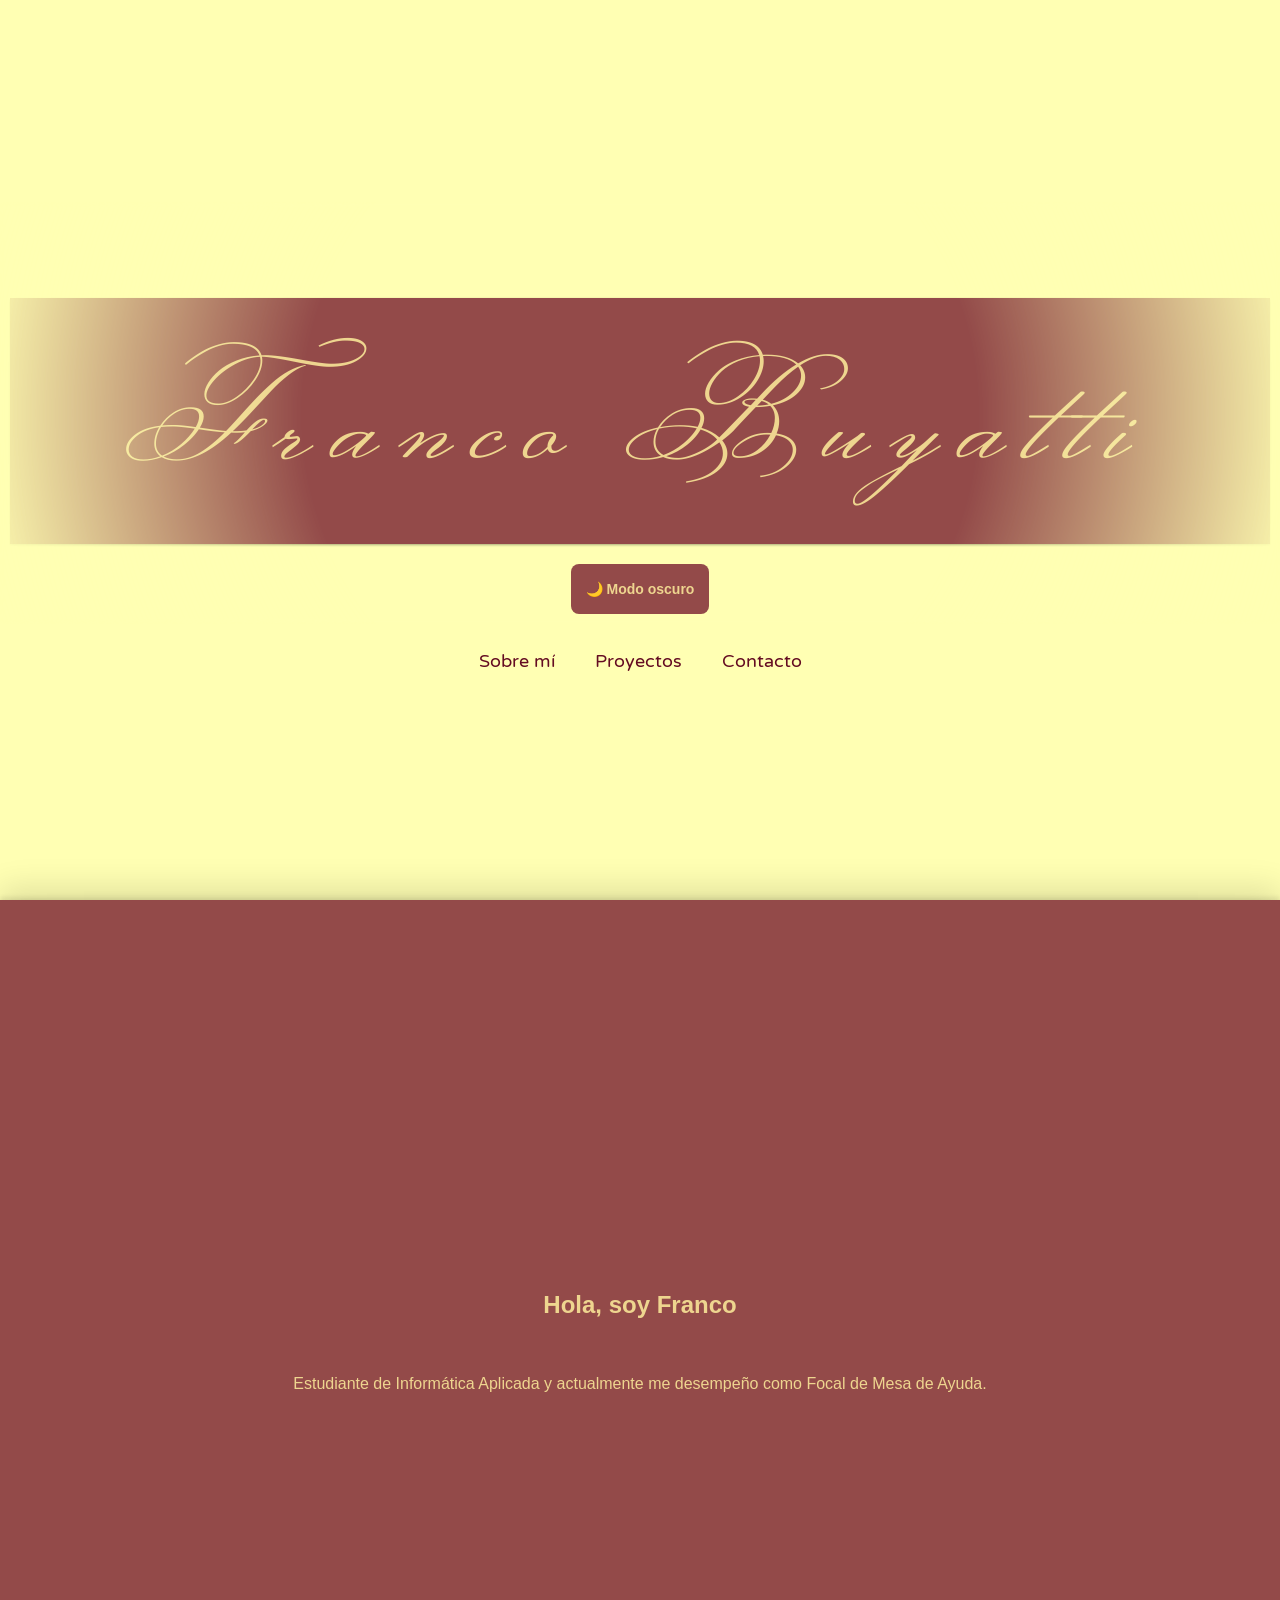
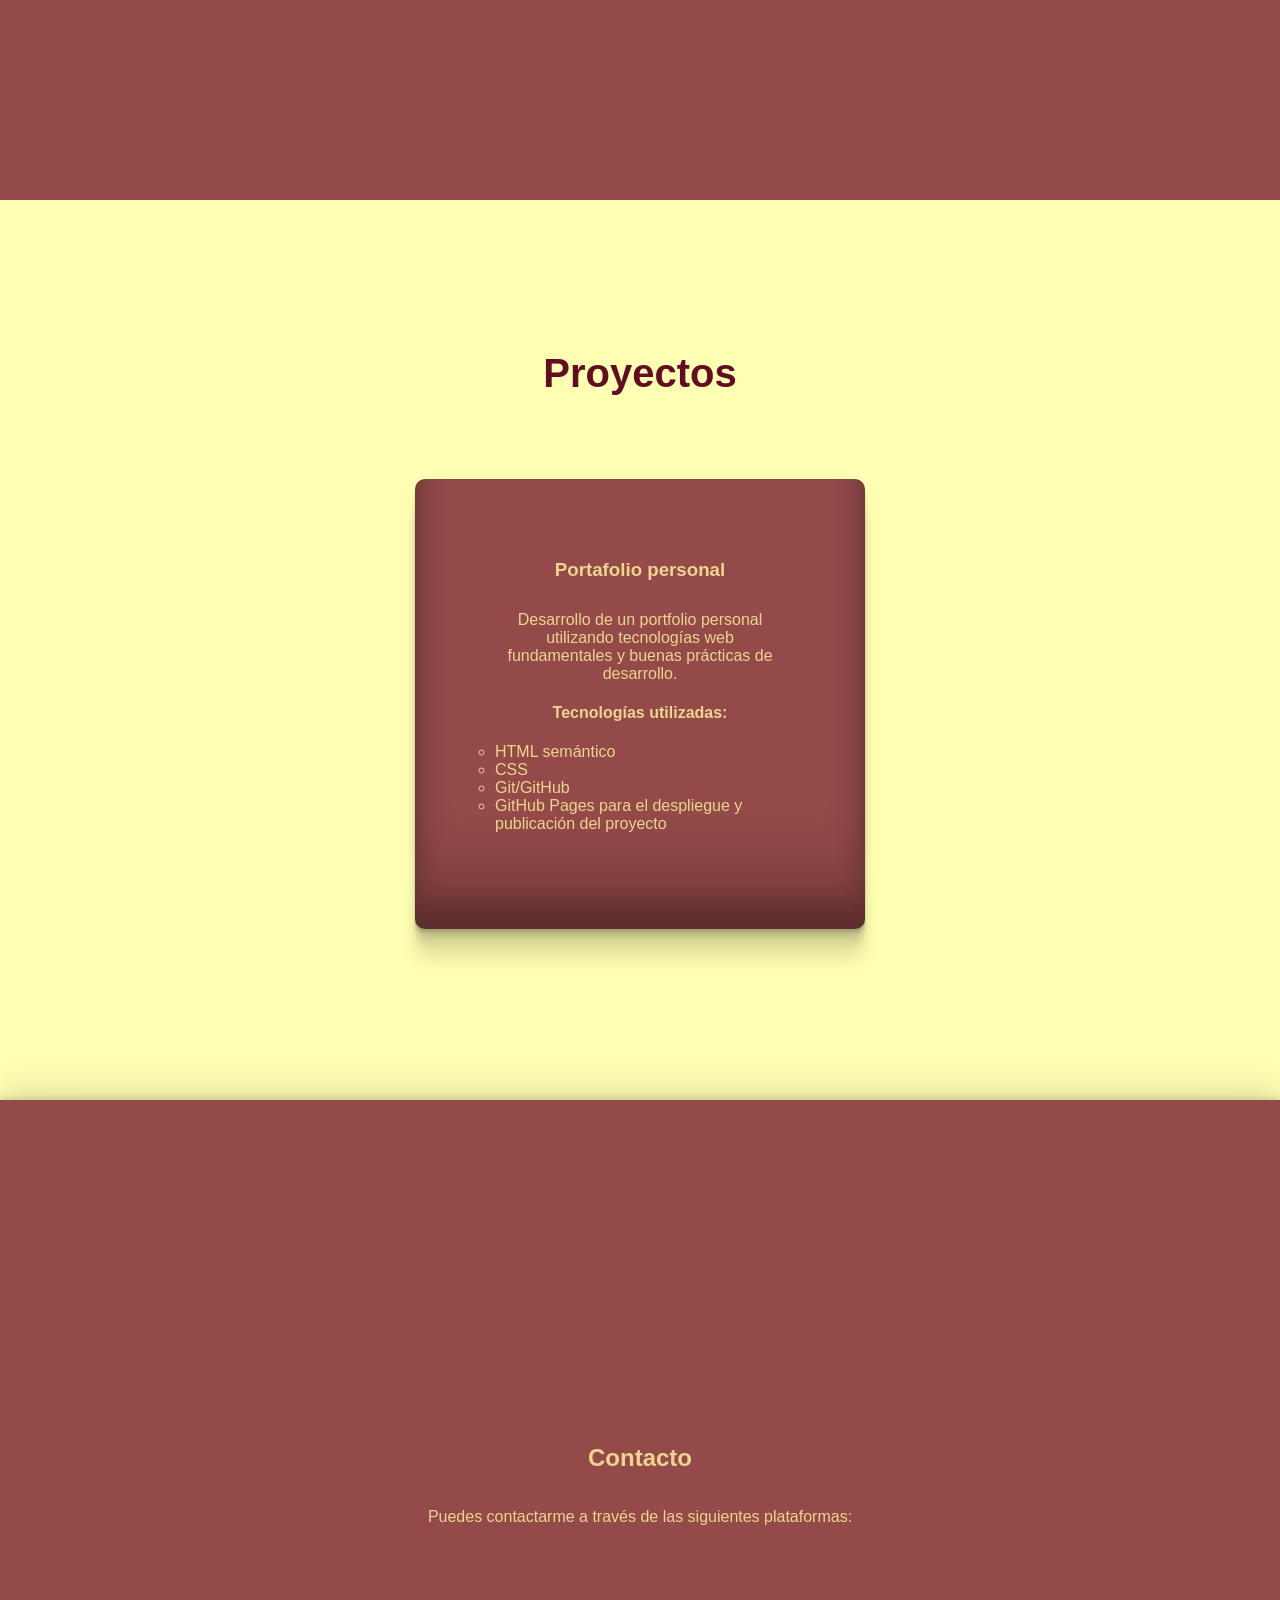
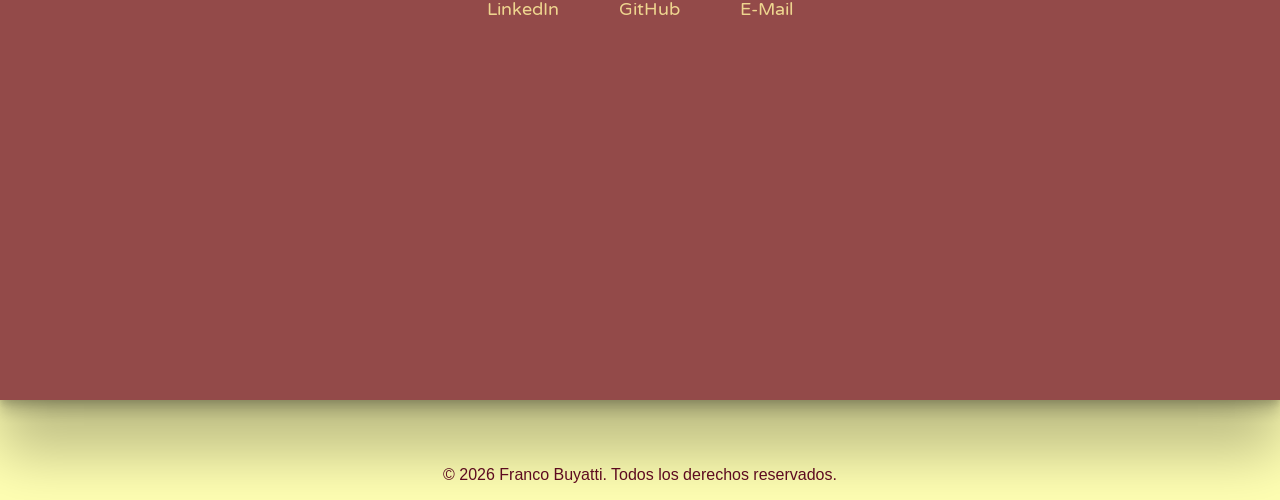
==== commit 83bf0293: "Se agrega pagina de correo para contacto y estilo" ====
--- a/index.html
+++ b/index.html
@@ -64,6 +64,7 @@
             <ul class="contact-links">
                 <li><a href="https://www.linkedin.com/in/francobuyatti/" aria-hidden="true" target="_blank" rel="noopener noreferrer" > LinkedIn</a></li>
                 <li><a href="https://github.com/FBuya" aria-hidden="true" target="_blank" rel="noopener noreferrer"> GitHub</a></li>
+                <li><a href="correo.html">E-Mail</a></li>
             </ul>
         </section>
     </main>
--- a/styles.css
+++ b/styles.css
@@ -56,20 +56,14 @@
   border-width: 0;
   color: var(--color-texto);
   cursor: pointer;
-  display: inline-block;
   font-size: 14px;
   font-weight: 600;
   line-height: 20px;
-  list-style: none;
-  margin: 0;
   padding: 15px;
-  text-align: center;
   transition: all 200ms;
   vertical-align: baseline;
-  white-space: nowrap;
-  user-select: none;
-  -webkit-user-select: none;
   touch-action: manipulation;
+  
 }
 
 .inicio{
@@ -255,6 +249,7 @@
     font-weight: 400;
     font-style: normal;
     transition: background-position-x 0.9s linear;
+    padding: 20px;
 }
 
 .contact-links li a{
@@ -277,4 +272,111 @@
     text-align: center;
     padding-top: 50px;
     color: var(--rojo-terracota-muy-oscuro);
+}
+
+/*------------------------*/
+
+/* ---- CORREO.HTML ---- */
+
+/*------------------------*/
+
+.body-correo{
+    background-color: var(--rojo-terracota-muy-oscuro);
+}
+
+.formulario-contacto{
+    min-height: 100vh;
+    background-color: var(--color-fondo);
+    box-shadow: rgba(0, 0, 0, 0.25) 0px 54px 55px, rgba(0, 0, 0, 0.12) 0px -12px 30px, rgba(0, 0, 0, 0.12) 0px 4px 6px, rgba(0, 0, 0, 0.17) 0px 12px 13px, rgba(0, 0, 0, 0.09) 0px -3px 5px;
+    display: flex;
+    flex-direction: column;
+    align-items: center;
+    justify-content: center;
+    z-index: 10;
+}
+
+.formulario-contacto form{
+    display: flex;
+    flex-direction: column;
+}
+
+.formulario-contacto label{
+    width: 500px;
+    text-align: left;
+    margin: 30px 0 10px;
+    color: var(--rojo-terracota-muy-oscuro);
+    pointer-events: none;
+    font-family: "varela round", cursive;
+    font-size: 1rem;
+    font-weight:600 ;
+    letter-spacing: 8px;
+
+}
+
+
+.formulario-contacto input, .formulario-contacto textarea{
+    background-color: var(--rojo-terracota-medio);
+    border-radius: 15px;
+    color: var(--color-texto);
+    border-style: none;
+    padding: 15px;
+    outline: none;
+    font-family: 'Courier New', Courier, monospace;
+    font-size: 1rem;
+    letter-spacing: 1.5px;
+    box-shadow: rgba(0, 0, 0, 0.35) 0px 5px 15px;
+    transition: 0.3s ease-in-out;
+}
+
+.formulario-contacto input:focus,
+.formulario-contacto textarea:focus {
+    transform: scale(1.1);
+    box-shadow:
+        rgba(50, 50, 93, 0.25) 0px 30px 60px -12px inset,
+        rgba(0, 0, 0, 0.3) 0px 18px 36px -18px inset;
+}
+
+.formulario-contacto input:hover,
+.formulario-contacto textarea:hover {
+    box-shadow:
+        rgba(50, 50, 93, 0.25) 0px 30px 60px -12px inset,
+        rgba(0, 0, 0, 0.3) 0px 18px 36px -18px inset;
+}
+
+
+.formulario-contacto textarea{
+    width: 500px;
+    height: 200px;
+    resize: none;
+}
+
+.formulario-contacto input::placeholder, textarea::placeholder{
+    color: var(--color-texto);
+}
+
+.formulario-contacto form button{
+    margin: 30px;
+    background-color: var(--rojo-terracota-oscuro);
+    border-radius:15px;
+    padding-inline: 25px;
+    padding-top: 8px;
+    padding-bottom: 8px;
+    color: var(--color-texto);
+    cursor: pointer;
+    border: none;
+    transition: 0.1s ease-in-out;
+    max-width: 100px;
+    align-self: center;
+    box-shadow: rgba(0, 0, 0, 0.35) 0px 5px 15px;
+
+}
+
+
+.formulario-contacto button:hover{
+    opacity: 0.88;
+    transform: scale(1.04);
+}
+
+.footer-correo{
+    color: var(--color-texto);
 }
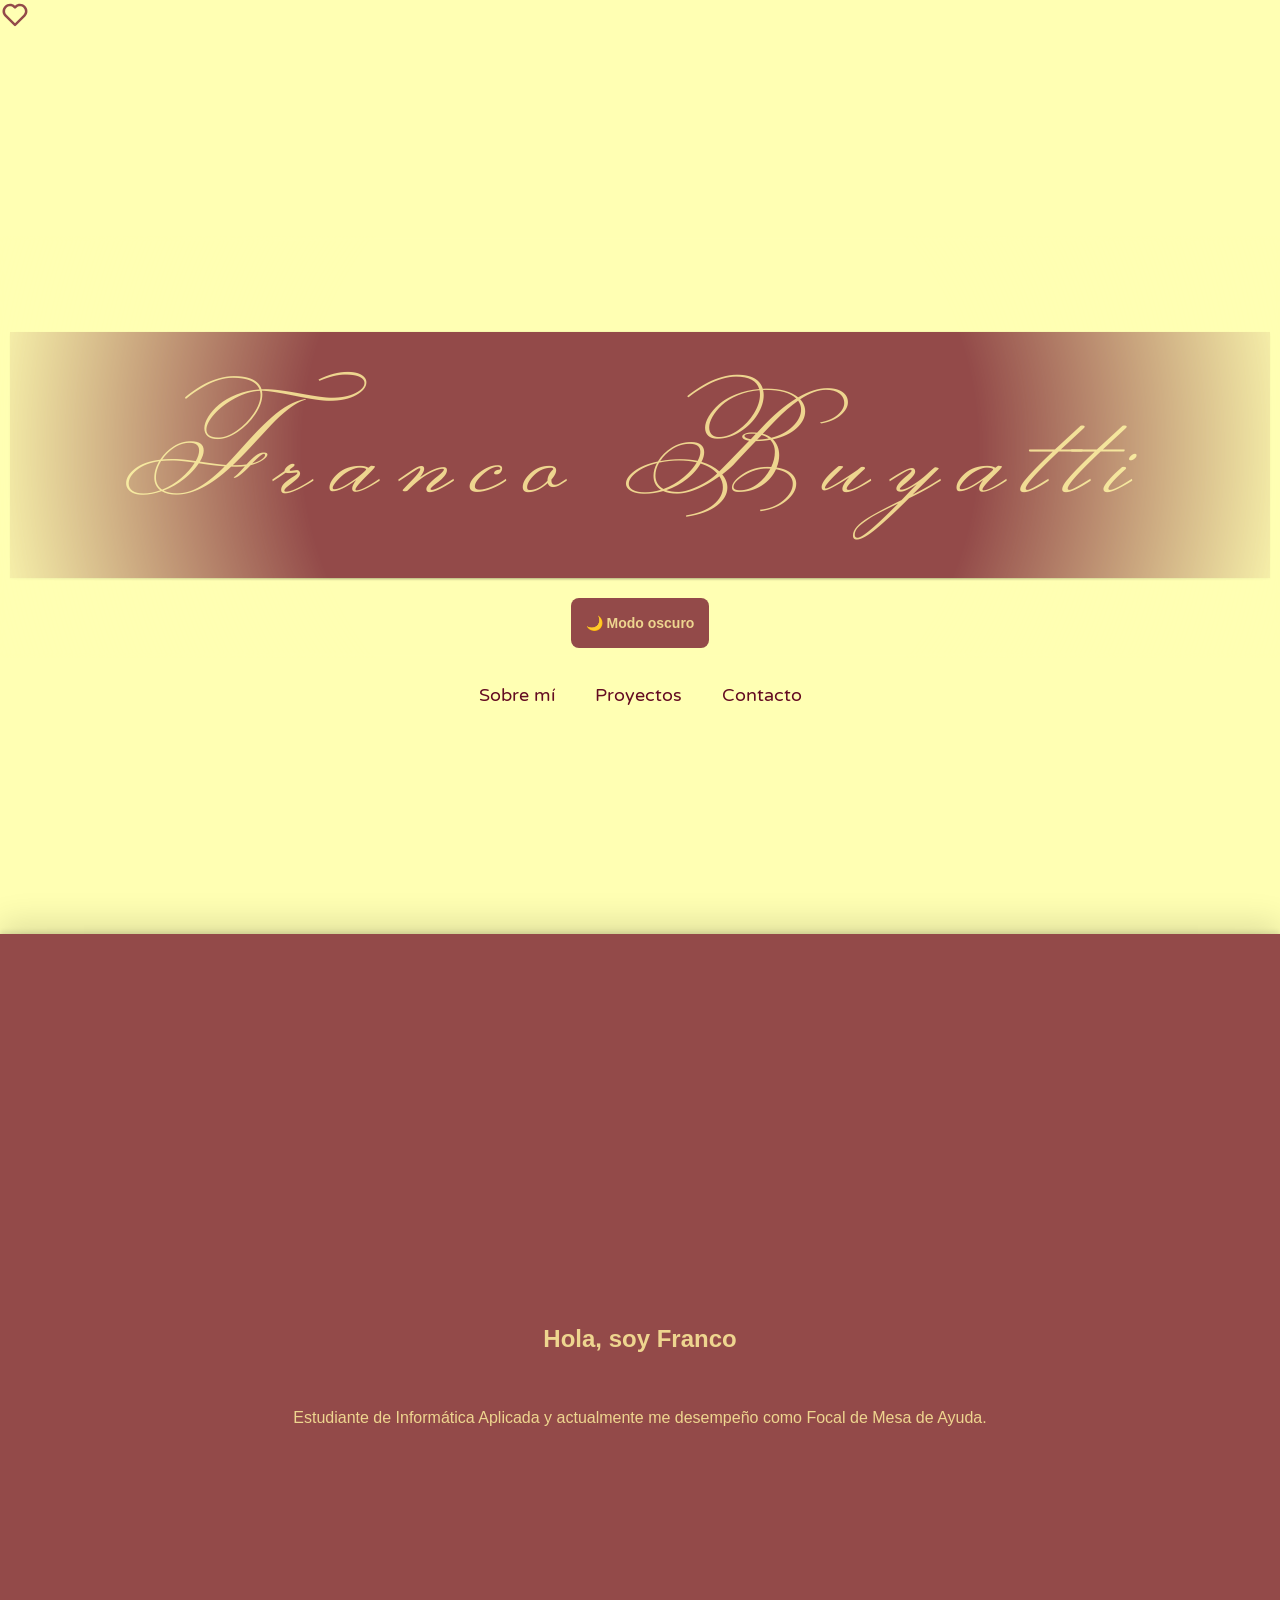
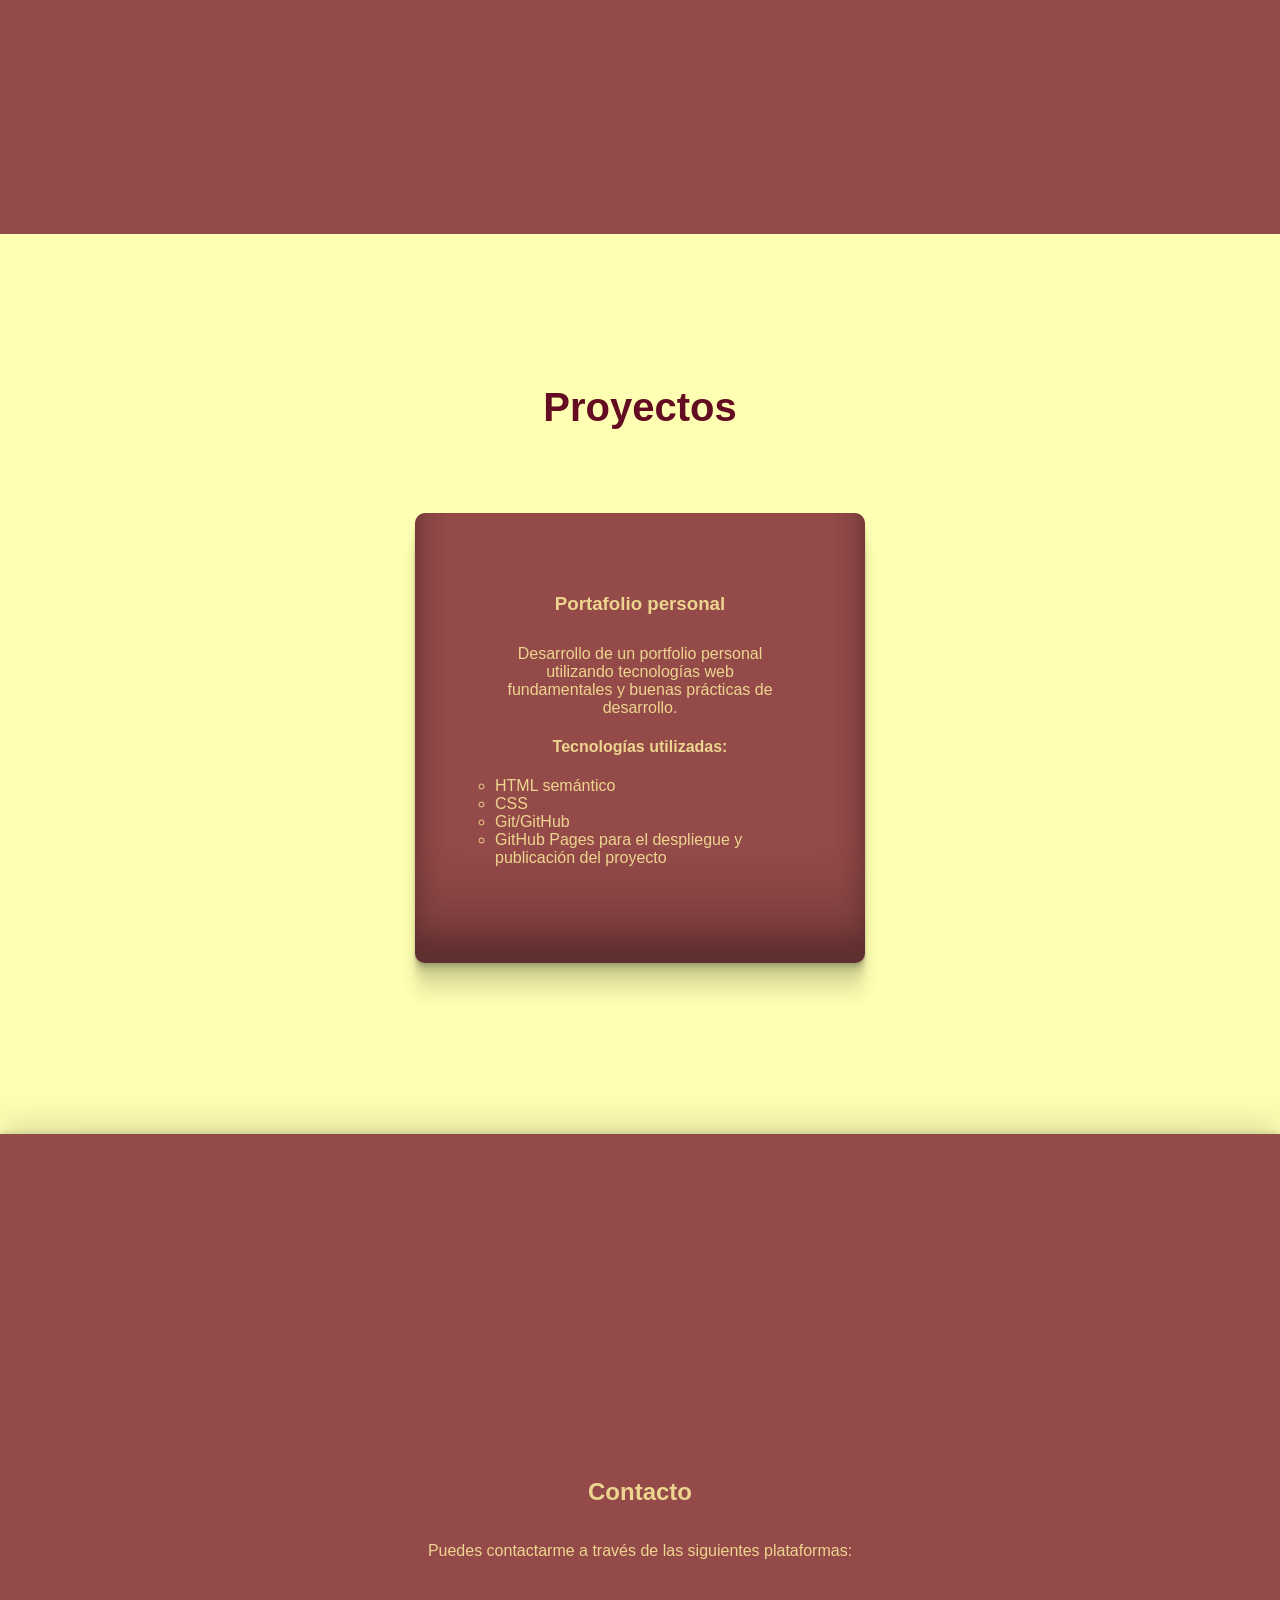
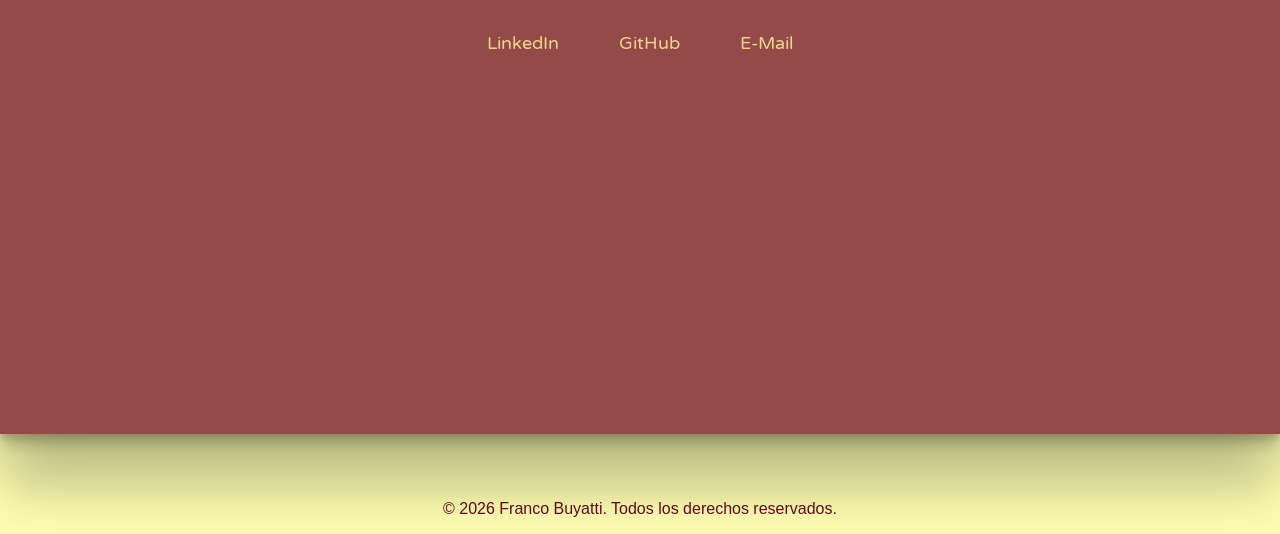
==== commit 3877f4e0: "Agregar icono de corazon" ====
--- a/index.html
+++ b/index.html
@@ -8,13 +8,21 @@
     <link rel="stylesheet" href="https://cdnjs.cloudflare.com/ajax/libs/font-awesome/6.4.0/css/all.min.css">
     <link rel="preconnect" href="https://fonts.googleapis.com">
     <link rel="preconnect" href="https://fonts.gstatic.com" crossorigin>
-    <link href="https://fonts.googleapis.com/css2?family=Monsieur+La+Doulaise&family=Varela+Round&display=block" rel="stylesheet">
-    
+    <link href="https://fonts.googleapis.com/css2?family=Monsieur+La+Doulaise&family=Varela+Round&display=block"
+        rel="stylesheet">
+
+    <svg class="icono-corazon"
+     xmlns="http://www.w3.org/2000/svg"
+     viewBox="0 0 24 24"
+     fill="currentColor">
+    <path d="M11.29 20.66c.2.2.45.29.71.29s.51-.1.71-.29l7.5-7.5c2.35-2.35 2.35-6.05 0-8.41-2.3-2.28-5.85-2.35-8.21-.2-2.36-2.15-5.91-2.09-8.21.2-2.35 2.36-2.35 6.06 0 8.41zM5.21 6.16C6 5.38 7 4.99 8.01 4.99s2.01.39 2.79 1.17l.5.5c.39.39 1.02.39 1.41 0l.5-.5c1.56-1.56 4.02-1.56 5.59 0 1.56 1.57 1.56 4.02 0 5.58l-6.79 6.79-6.79-6.79a3.91 3.91 0 0 1 0-5.58Z"/>
+</svg>
+
 
     <script>
-    if (localStorage.getItem("modo-oscuro") === "true") {
-        document.documentElement.classList.add("modo-oscuro");
-    }
+        if (localStorage.getItem("modo-oscuro") === "true") {
+            document.documentElement.classList.add("modo-oscuro");
+        }
     </script>
 
     <link rel="stylesheet" href="styles.css">
@@ -24,7 +32,7 @@
 <body>
     <div class="inicio">
         <header>
-            <h1>Franco  Buyatti</h1>
+            <h1>Franco Buyatti</h1>
             <button id="claro-oscuro">🌙 Modo Oscuro</button>
         </header>
         <nav class="nav">
@@ -44,15 +52,16 @@
         </div>
 
         <section id="projects">
-                <h2>Proyectos</h2>
+            <h2>Proyectos</h2>
             <article class="project">
                 <h3>Portafolio personal</h3>
-                <p>Desarrollo de un portfolio personal utilizando tecnologías web fundamentales y buenas prácticas de desarrollo.</p>
+                <p>Desarrollo de un portfolio personal utilizando tecnologías web fundamentales y buenas prácticas de
+                    desarrollo.</p>
                 <h4>Tecnologías utilizadas:</h4>
                 <ul class="lista-tecnologias">
                     <li>HTML semántico</li>
                     <li>CSS</li>
-                    <li>Git/GitHub</li> 
+                    <li>Git/GitHub</li>
                     <li>GitHub Pages para el despliegue y publicación del proyecto</li>
                 </ul>
             </article>
@@ -62,8 +71,10 @@
             <h2>Contacto</h2>
             <p>Puedes contactarme a través de las siguientes plataformas:</p>
             <ul class="contact-links">
-                <li><a href="https://www.linkedin.com/in/francobuyatti/" aria-hidden="true" target="_blank" rel="noopener noreferrer" > LinkedIn</a></li>
-                <li><a href="https://github.com/FBuya" aria-hidden="true" target="_blank" rel="noopener noreferrer"> GitHub</a></li>
+                <li><a href="https://www.linkedin.com/in/francobuyatti/" aria-hidden="true" target="_blank"
+                        rel="noopener noreferrer"> LinkedIn</a></li>
+                <li><a href="https://github.com/FBuya" aria-hidden="true" target="_blank" rel="noopener noreferrer">
+                        GitHub</a></li>
                 <li><a href="correo.html">E-Mail</a></li>
             </ul>
         </section>
--- a/styles.css
+++ b/styles.css
@@ -8,6 +8,7 @@
     --rojo-terracota-medio: #934A49;
     --rojo-terracota-oscuro: #934A49;
     --rojo-terracota-muy-oscuro: #640C22;
+    --rojo-terracota-claro: #EED58F;
     
     --color-fondo: #FFFFB3;
     --color-texto: #EED58F;
@@ -43,11 +44,11 @@
     --color-fondo: #241415;
     --color-texto: #EED58F;
 
+    --rojo-terracota-claro: #640C22;
     --rojo-terracota-medio: #74383A;
     --rojo-terracota-oscuro: #4F2027;
     --rojo-terracota-muy-oscuro: #EED58F;
 }
-
 
 /* CSS */
 #claro-oscuro {
@@ -71,6 +72,7 @@
     flex-direction: column;
     justify-content: center;
     min-height: 100vh;
+    position: sticky;
     top: 0;
     z-index: 1;
     
@@ -181,6 +183,22 @@
     padding: 20px;
 }
 
+/*---------------------------------*/
+/*  ---------- PROYECTOS ----------*/
+/*---------------------------------*/
+
+.icono-corazon {
+    width: 30px;
+    height: 30px;
+    color: #934A49;
+    transition: color 0.3s ease, transform 0.3s ease;
+}
+
+.icono-corazon:hover {
+    color: #640C22;
+    transform: scale(1.2);
+}
+
 #projects{
     display: flex;
     flex-direction: column;
@@ -189,7 +207,6 @@
     min-height: 100vh;
     background-color: var(--color-fondo);
     position: sticky;
-    top: 0;
     z-index: 3;
     h2{
         font-size:40px;
@@ -221,6 +238,12 @@
     margin-top: 0;
 }
 
+
+/*---------------------------------*/
+/*  ---------- CONTACTO ----------*/
+/*---------------------------------*/
+
+
 #contact{
     display: flex;
     flex-direction: column;
@@ -282,6 +305,12 @@
 
 .body-correo{
     background-color: var(--rojo-terracota-muy-oscuro);
+    min-height: 100%;
+}
+
+body.body-correo{
+    min-height: 100vh;
+    overflow-x: clip;
 }
 
 .formulario-contacto{
@@ -293,11 +322,19 @@
     align-items: center;
     justify-content: center;
     z-index: 10;
+    overflow-x: clip;
 }
 
 .formulario-contacto form{
     display: flex;
     flex-direction: column;
+    align-items: center;
+}
+
+.campo{
+    display: flex;
+    flex-direction: column;
+    margin-bottom: 20px;
 }
 
 .formulario-contacto label{
@@ -378,5 +415,71 @@
 }
 
 .footer-correo{
-    color: var(--color-texto);
-}+    color: var(--rojo-terracota-claro);
+}
+
+
+
+/* ==============================
+   ENTRADA CON IMPACTO
+============================== */
+
+@keyframes entradaImpacto {
+    0% {
+        opacity: 0;
+        transform: translateX(110vw);
+    }
+
+    65% {
+        opacity: 1;
+        transform: translateX(-18px);
+    }
+
+    78% {
+        transform: translateX(7px);
+    }
+
+    90% {
+        transform: translateX(-3px);
+    }
+
+    100% {
+        opacity: 1;
+        transform: translateX(0);
+    }
+}
+
+/* Estado inicial y animación */
+.formulario-contacto .campo {
+    opacity: 0;
+    animation: entradaImpacto 0.55s cubic-bezier(.15, .8, .25, 1) both;
+}
+
+/* 1. Nombre */
+.formulario-contacto .campo:nth-child(1) {
+    animation-delay: 0.15s;
+}
+
+/* 2. Apellido */
+.formulario-contacto .campo:nth-child(2) {
+    animation-delay: 0.38s;
+}
+
+/* 3. Mensaje */
+.formulario-contacto .campo:nth-child(3) {
+    animation-delay: 0.61s;
+}
+
+.formulario-contacto .campo:nth-child(4) {
+    animation-delay: 0.84s;
+}
+
+/* Accesibilidad */
+@media (prefers-reduced-motion: reduce) {
+    .formulario-contacto .campo {
+        animation: none;
+        opacity: 1;
+        transform: none;
+    }
+}
+
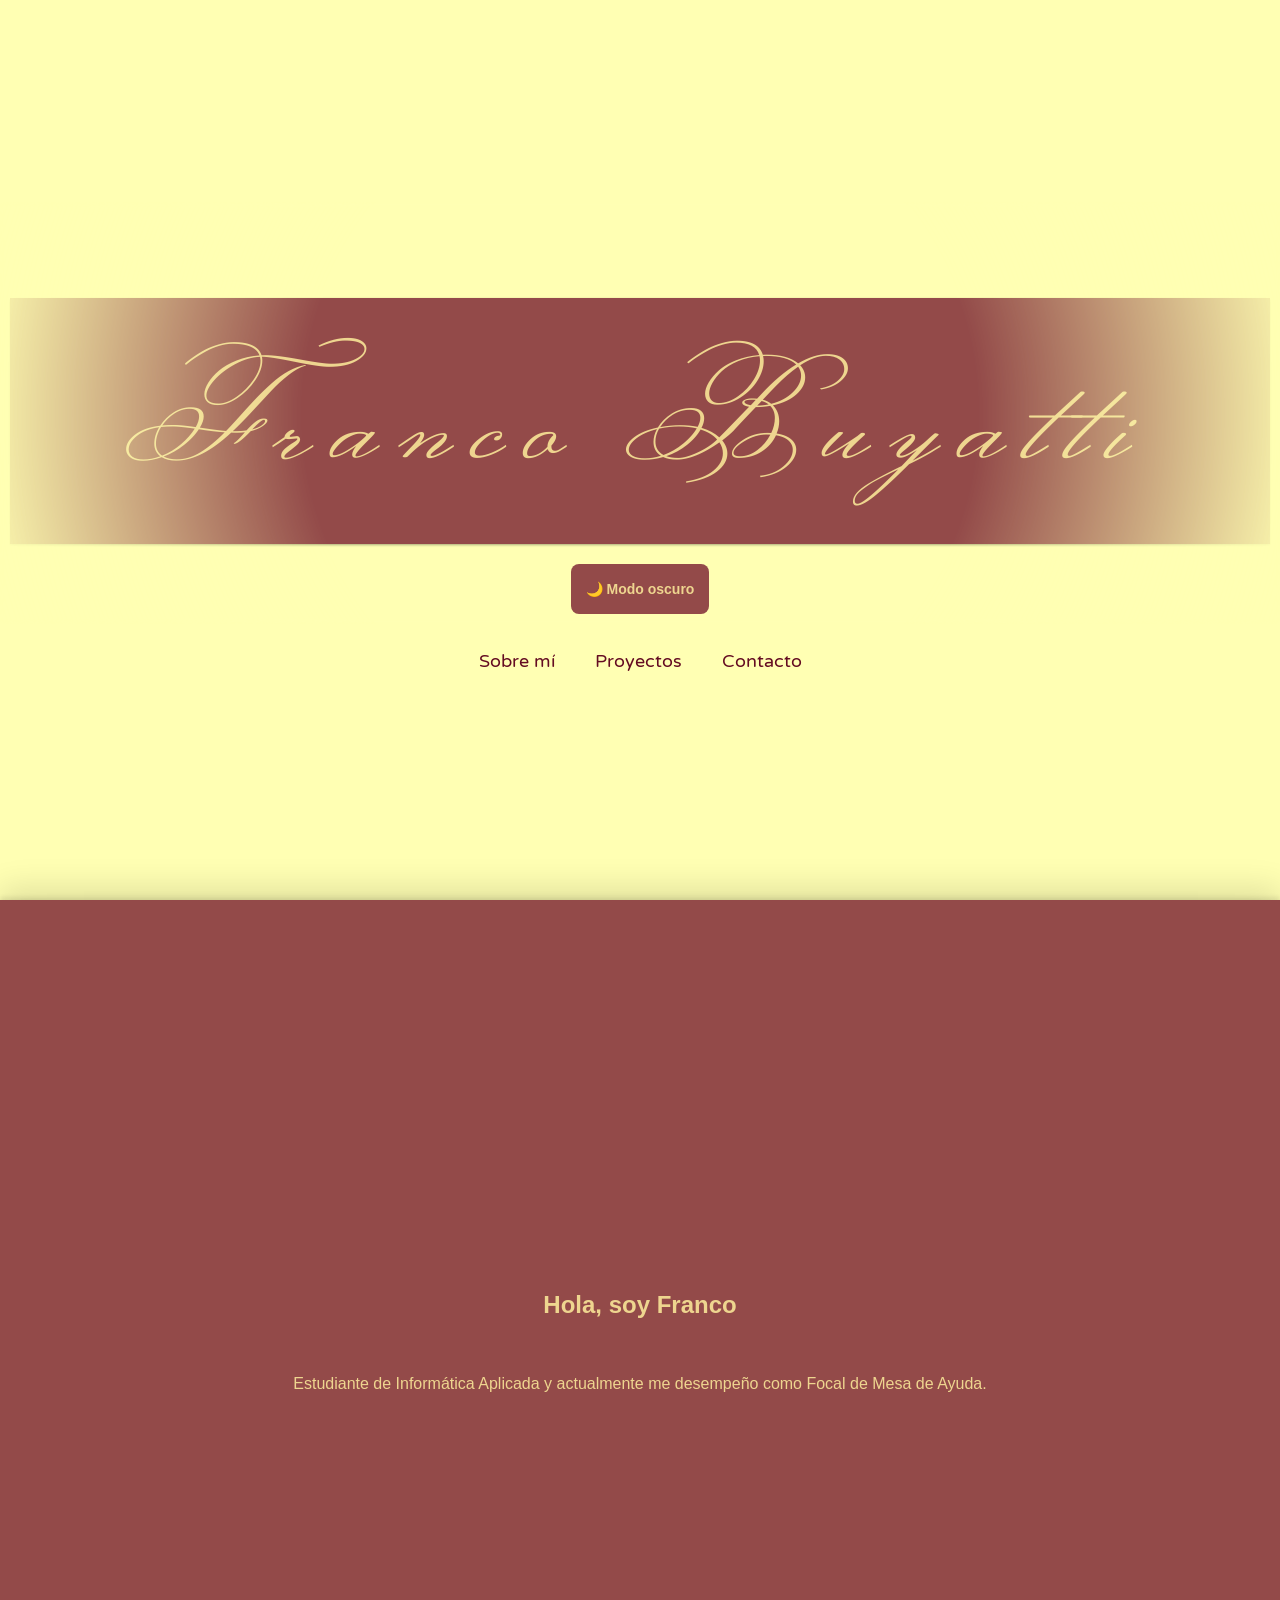
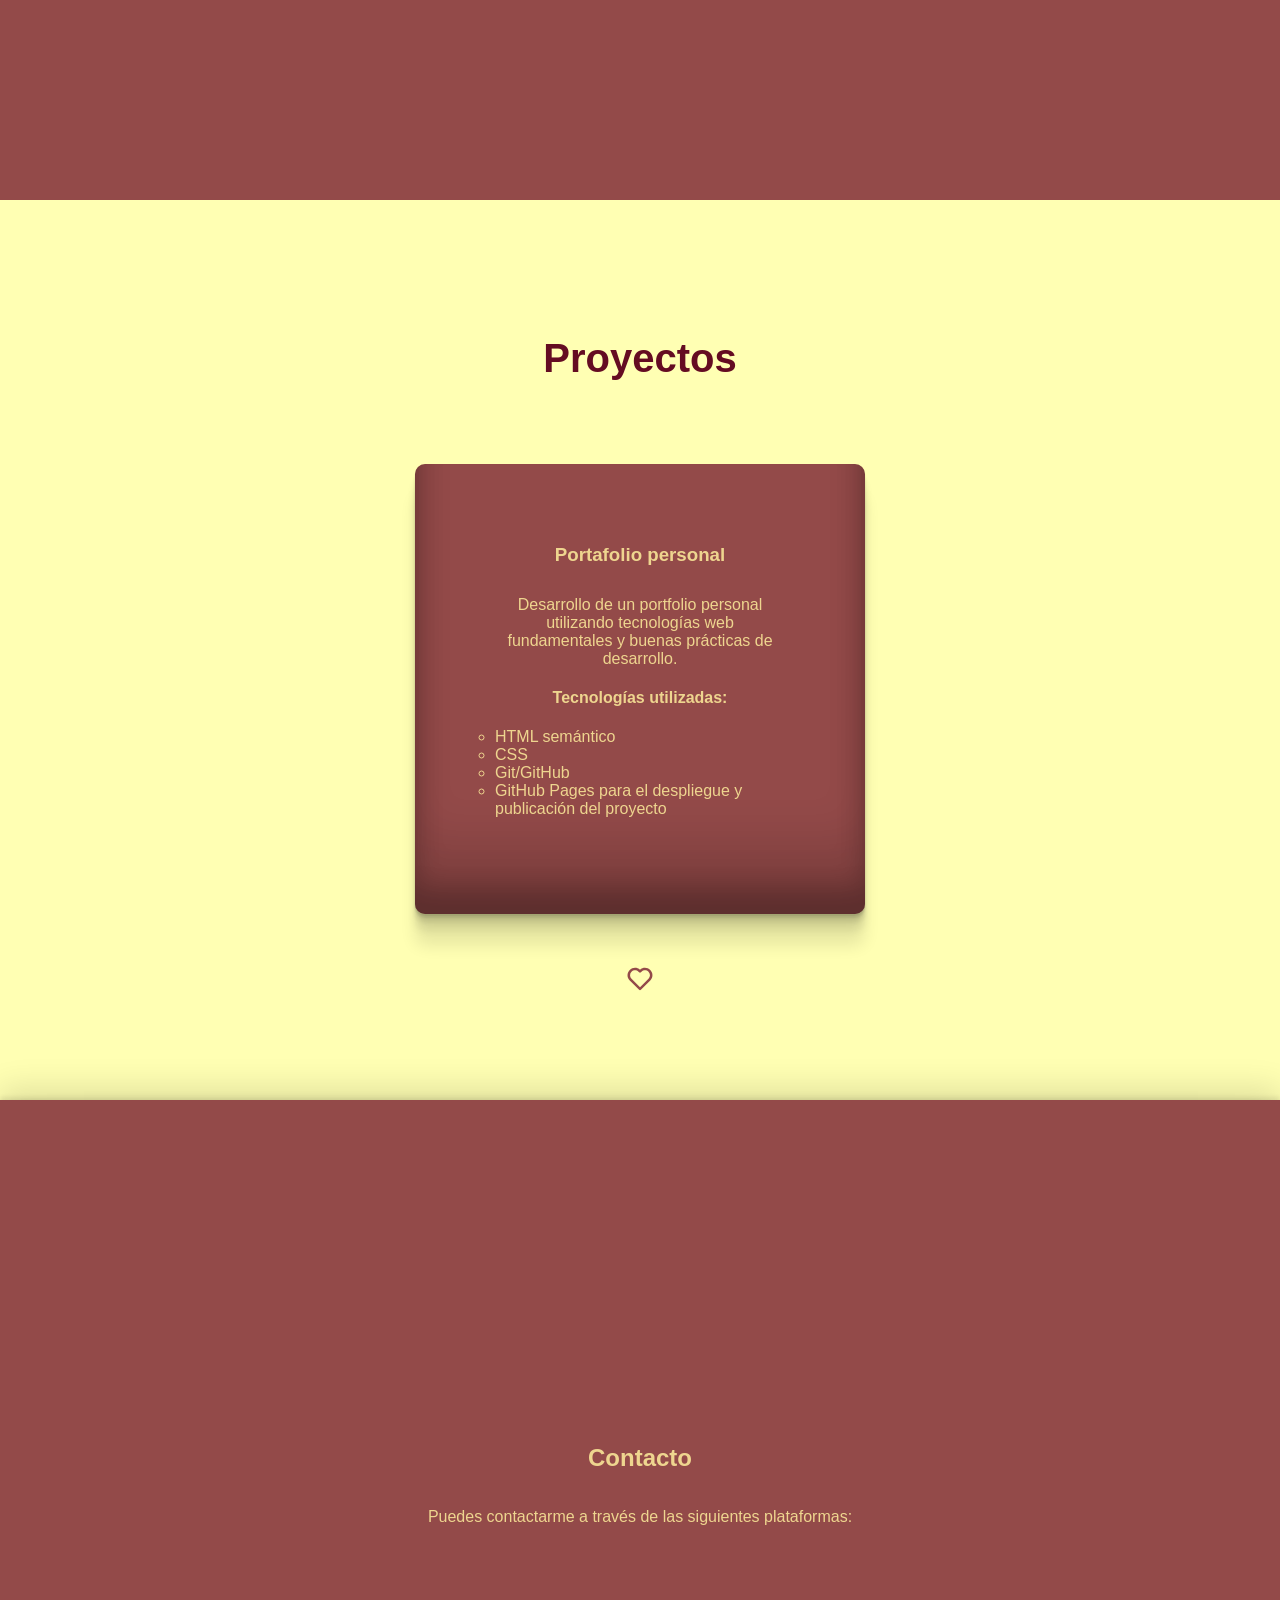
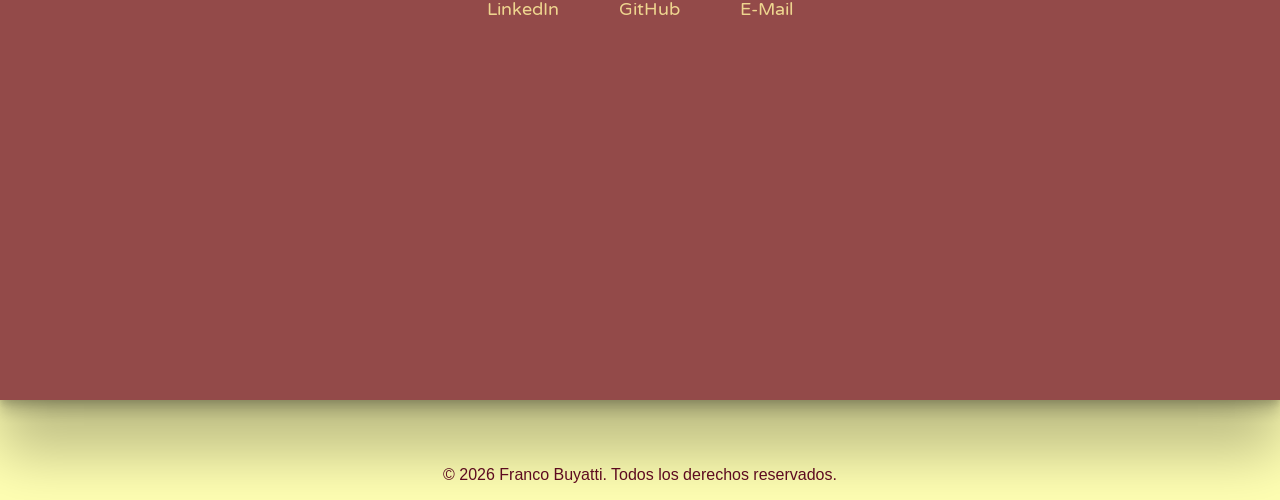
==== commit 76e1e674: "Posicion de img_like" ====
--- a/index.html
+++ b/index.html
@@ -11,12 +11,7 @@
     <link href="https://fonts.googleapis.com/css2?family=Monsieur+La+Doulaise&family=Varela+Round&display=block"
         rel="stylesheet">
 
-    <svg class="icono-corazon"
-     xmlns="http://www.w3.org/2000/svg"
-     viewBox="0 0 24 24"
-     fill="currentColor">
-    <path d="M11.29 20.66c.2.2.45.29.71.29s.51-.1.71-.29l7.5-7.5c2.35-2.35 2.35-6.05 0-8.41-2.3-2.28-5.85-2.35-8.21-.2-2.36-2.15-5.91-2.09-8.21.2-2.35 2.36-2.35 6.06 0 8.41zM5.21 6.16C6 5.38 7 4.99 8.01 4.99s2.01.39 2.79 1.17l.5.5c.39.39 1.02.39 1.41 0l.5-.5c1.56-1.56 4.02-1.56 5.59 0 1.56 1.57 1.56 4.02 0 5.58l-6.79 6.79-6.79-6.79a3.91 3.91 0 0 1 0-5.58Z"/>
-</svg>
+
 
 
     <script>
@@ -65,6 +60,10 @@
                     <li>GitHub Pages para el despliegue y publicación del proyecto</li>
                 </ul>
             </article>
+            <svg class="icono-corazon" xmlns="http://www.w3.org/2000/svg" viewBox="0 0 24 24" fill="currentColor">
+                <path
+                    d="M11.29 20.66c.2.2.45.29.71.29s.51-.1.71-.29l7.5-7.5c2.35-2.35 2.35-6.05 0-8.41-2.3-2.28-5.85-2.35-8.21-.2-2.36-2.15-5.91-2.09-8.21.2-2.35 2.36-2.35 6.06 0 8.41zM5.21 6.16C6 5.38 7 4.99 8.01 4.99s2.01.39 2.79 1.17l.5.5c.39.39 1.02.39 1.41 0l.5-.5c1.56-1.56 4.02-1.56 5.59 0 1.56 1.57 1.56 4.02 0 5.58l-6.79 6.79-6.79-6.79a3.91 3.91 0 0 1 0-5.58Z" />
+            </svg>
         </section>
 
         <section id="contact">
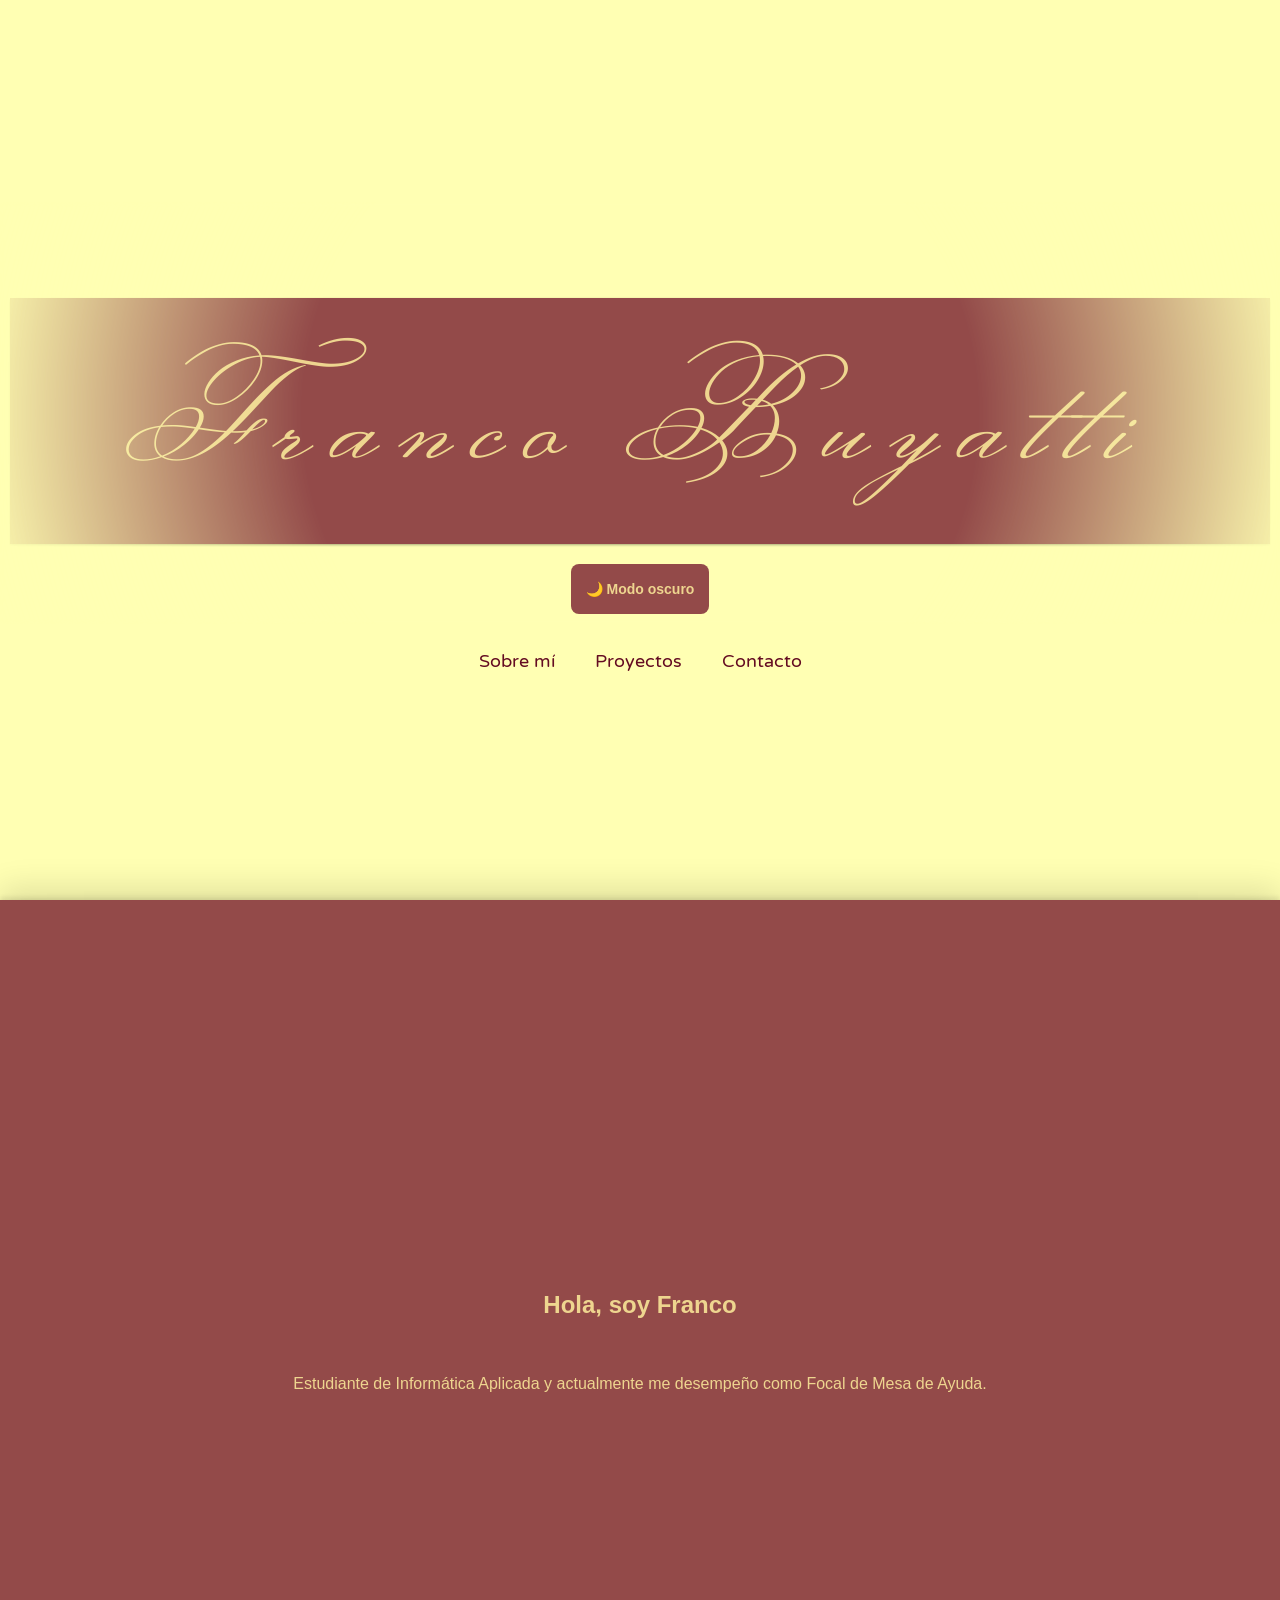
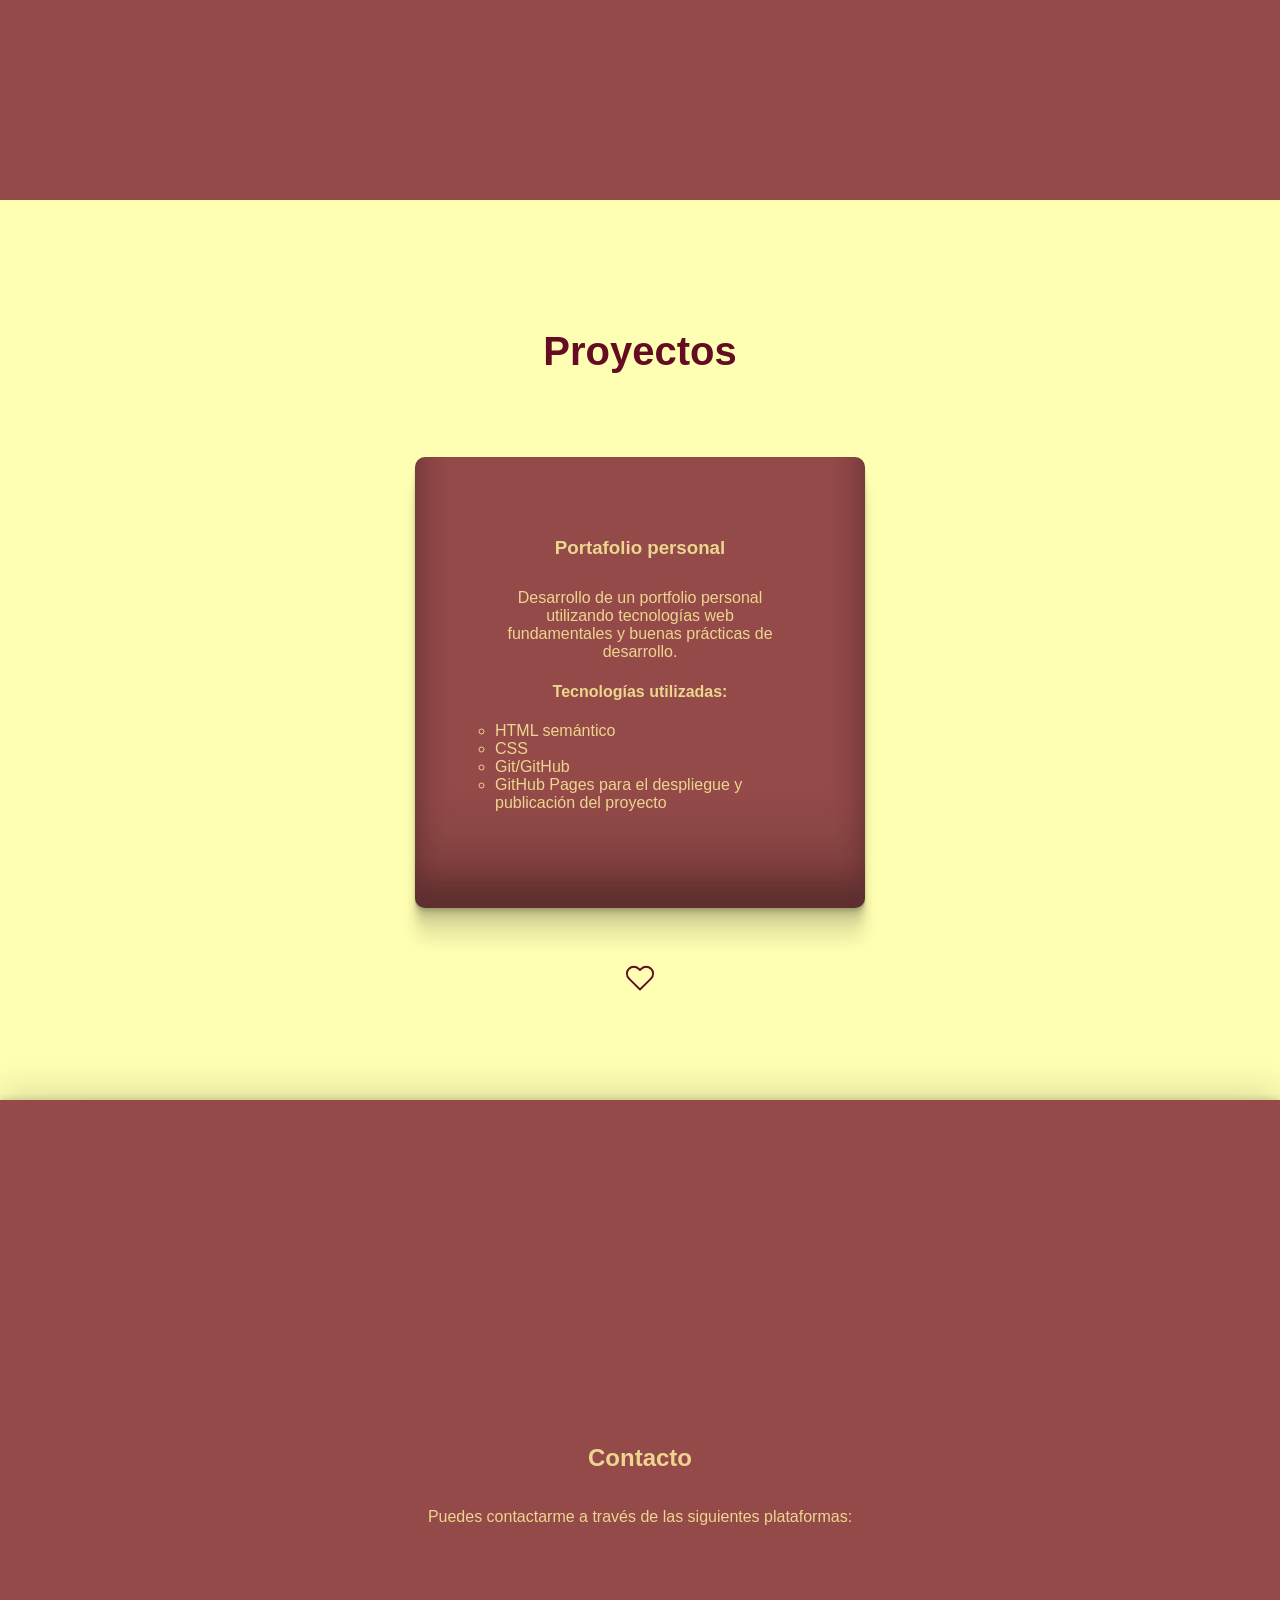
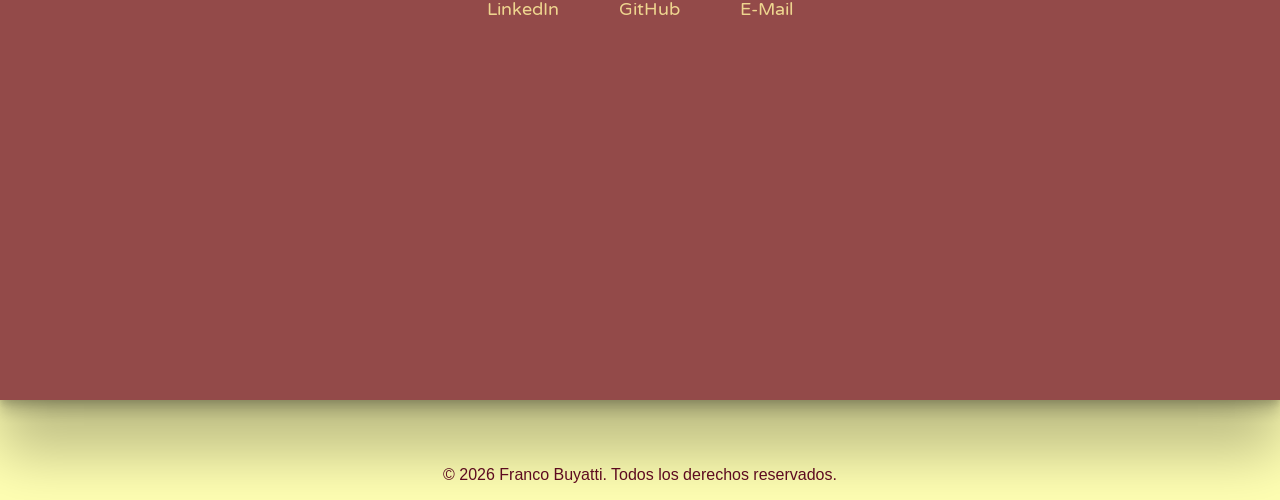
==== commit 9e84801a: "Animacion Icono de corazon (like) relleno" ====
--- a/index.html
+++ b/index.html
@@ -60,10 +60,15 @@
                     <li>GitHub Pages para el despliegue y publicación del proyecto</li>
                 </ul>
             </article>
-            <svg class="icono-corazon" xmlns="http://www.w3.org/2000/svg" viewBox="0 0 24 24" fill="currentColor">
-                <path
-                    d="M11.29 20.66c.2.2.45.29.71.29s.51-.1.71-.29l7.5-7.5c2.35-2.35 2.35-6.05 0-8.41-2.3-2.28-5.85-2.35-8.21-.2-2.36-2.15-5.91-2.09-8.21.2-2.35 2.36-2.35 6.06 0 8.41zM5.21 6.16C6 5.38 7 4.99 8.01 4.99s2.01.39 2.79 1.17l.5.5c.39.39 1.02.39 1.41 0l.5-.5c1.56-1.56 4.02-1.56 5.59 0 1.56 1.57 1.56 4.02 0 5.58l-6.79 6.79-6.79-6.79a3.91 3.91 0 0 1 0-5.58Z" />
-            </svg>
+            <button class="btn-favorito" aria-label="Agregar a favoritos" aria-pressed="false">
+
+                <svg class="icono-corazon" xmlns="http://www.w3.org/2000/svg" viewBox="0 0 24 24" fill="none"
+                    stroke="currentColor" stroke-width="1.8" stroke-linecap="round" stroke-linejoin="round">
+                    <path
+                        d="M20.84 4.61a5.5 5.5 0 0 0-7.78 0L12 5.67l-1.06-1.06a5.5 5.5 0 0 0-7.78 7.78l1.06 1.06L12 21.23l7.78-7.78 1.06-1.06a5.5 5.5 0 0 0 0-7.78Z" />
+                </svg>
+
+            </button>
         </section>
 
         <section id="contact">
--- a/styles.css
+++ b/styles.css
@@ -187,15 +187,33 @@
 /*  ---------- PROYECTOS ----------*/
 /*---------------------------------*/
 
+.btn-favorito {
+    background: transparent;
+    border: none;
+    padding: 5px;
+    cursor: pointer;
+    color: var(--rojo-terracota-muy-oscuro);
+}
+
 .icono-corazon {
     width: 30px;
     height: 30px;
-    color: #934A49;
-    transition: color 0.3s ease, transform 0.3s ease;
-}
-
-.icono-corazon:hover {
+    fill: none;
+    stroke: currentColor;
+    stroke-width: 1.5;
+    transition: fill 0.25s ease, transform 0.25s ease;
+}
+
+.btn-favorito.activo .icono-corazon {
+    fill: currentColor;
+}
+
+.btn-favorito:hover {
     color: #640C22;
+    transform: scale(1.005);
+}
+
+.btn-favorito:hover .icono-corazon {
     transform: scale(1.2);
 }
 
@@ -481,5 +499,4 @@
         opacity: 1;
         transform: none;
     }
-}
-
+}
